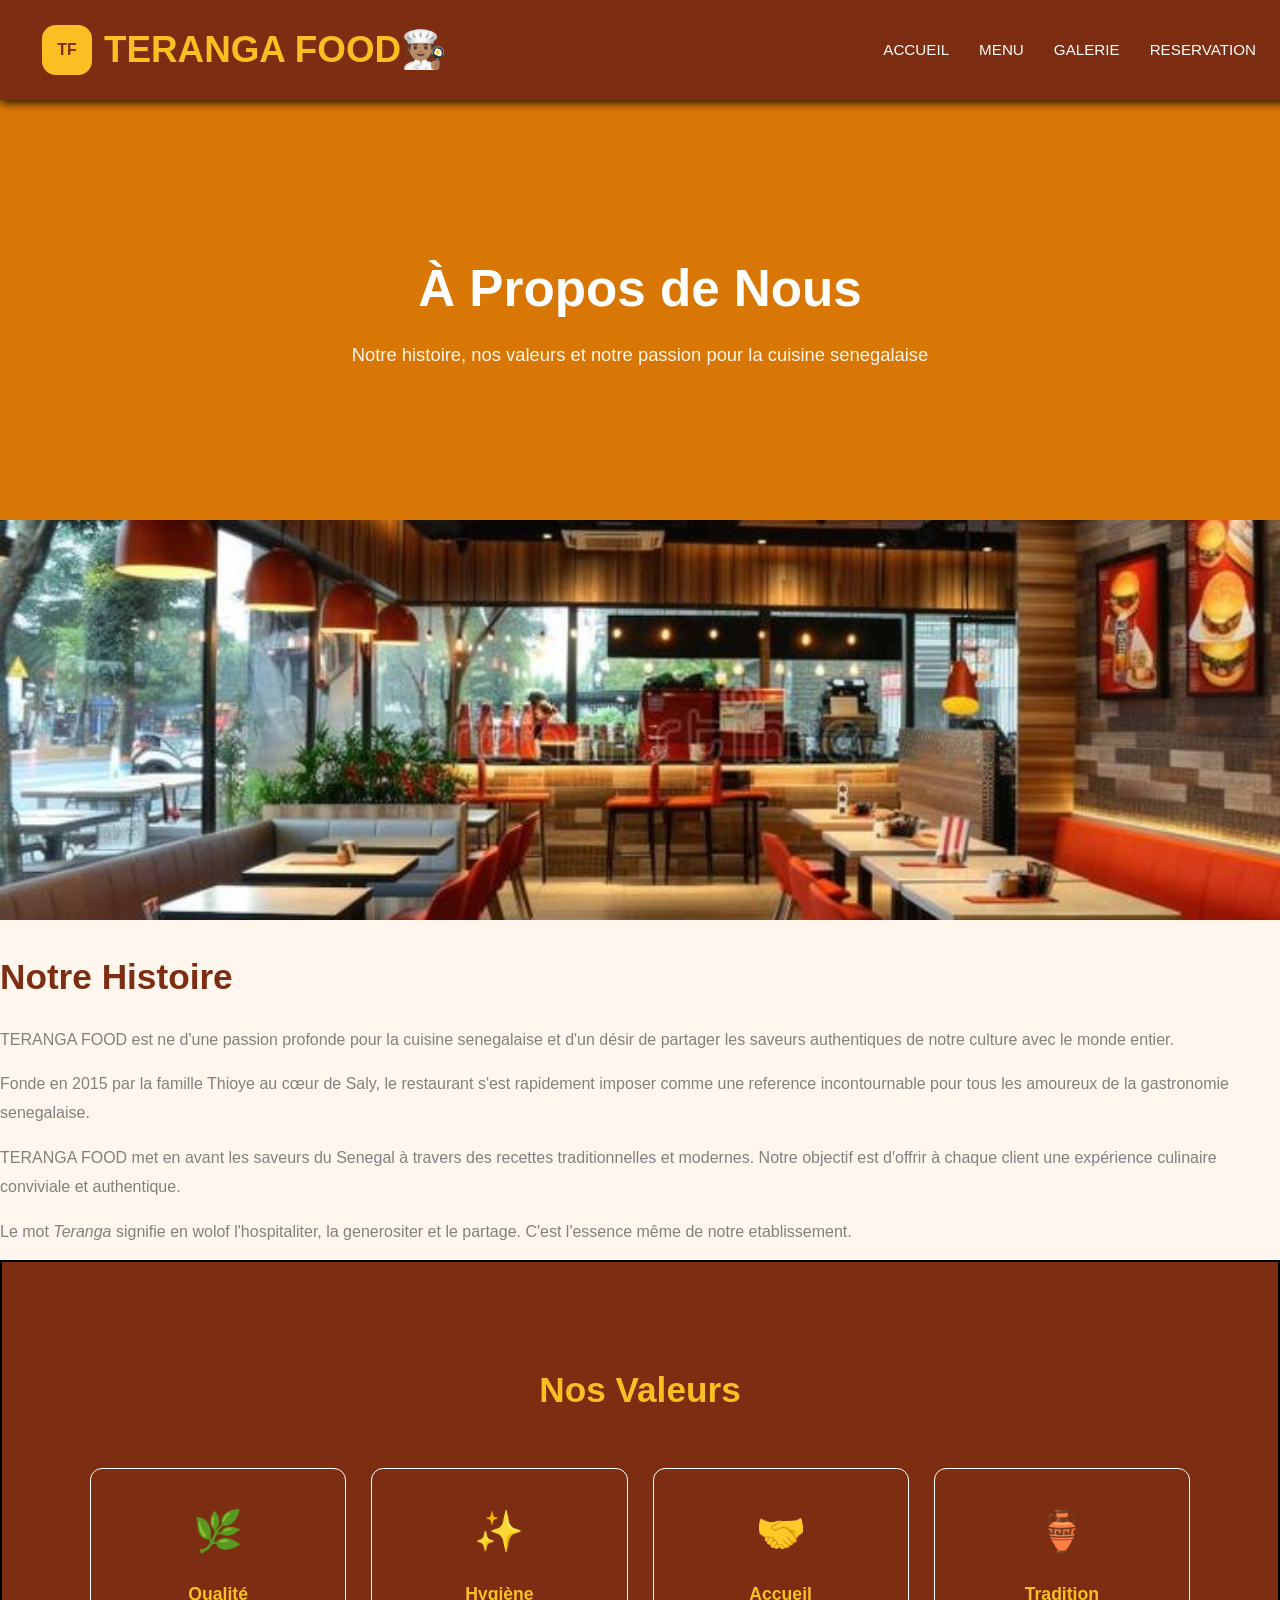
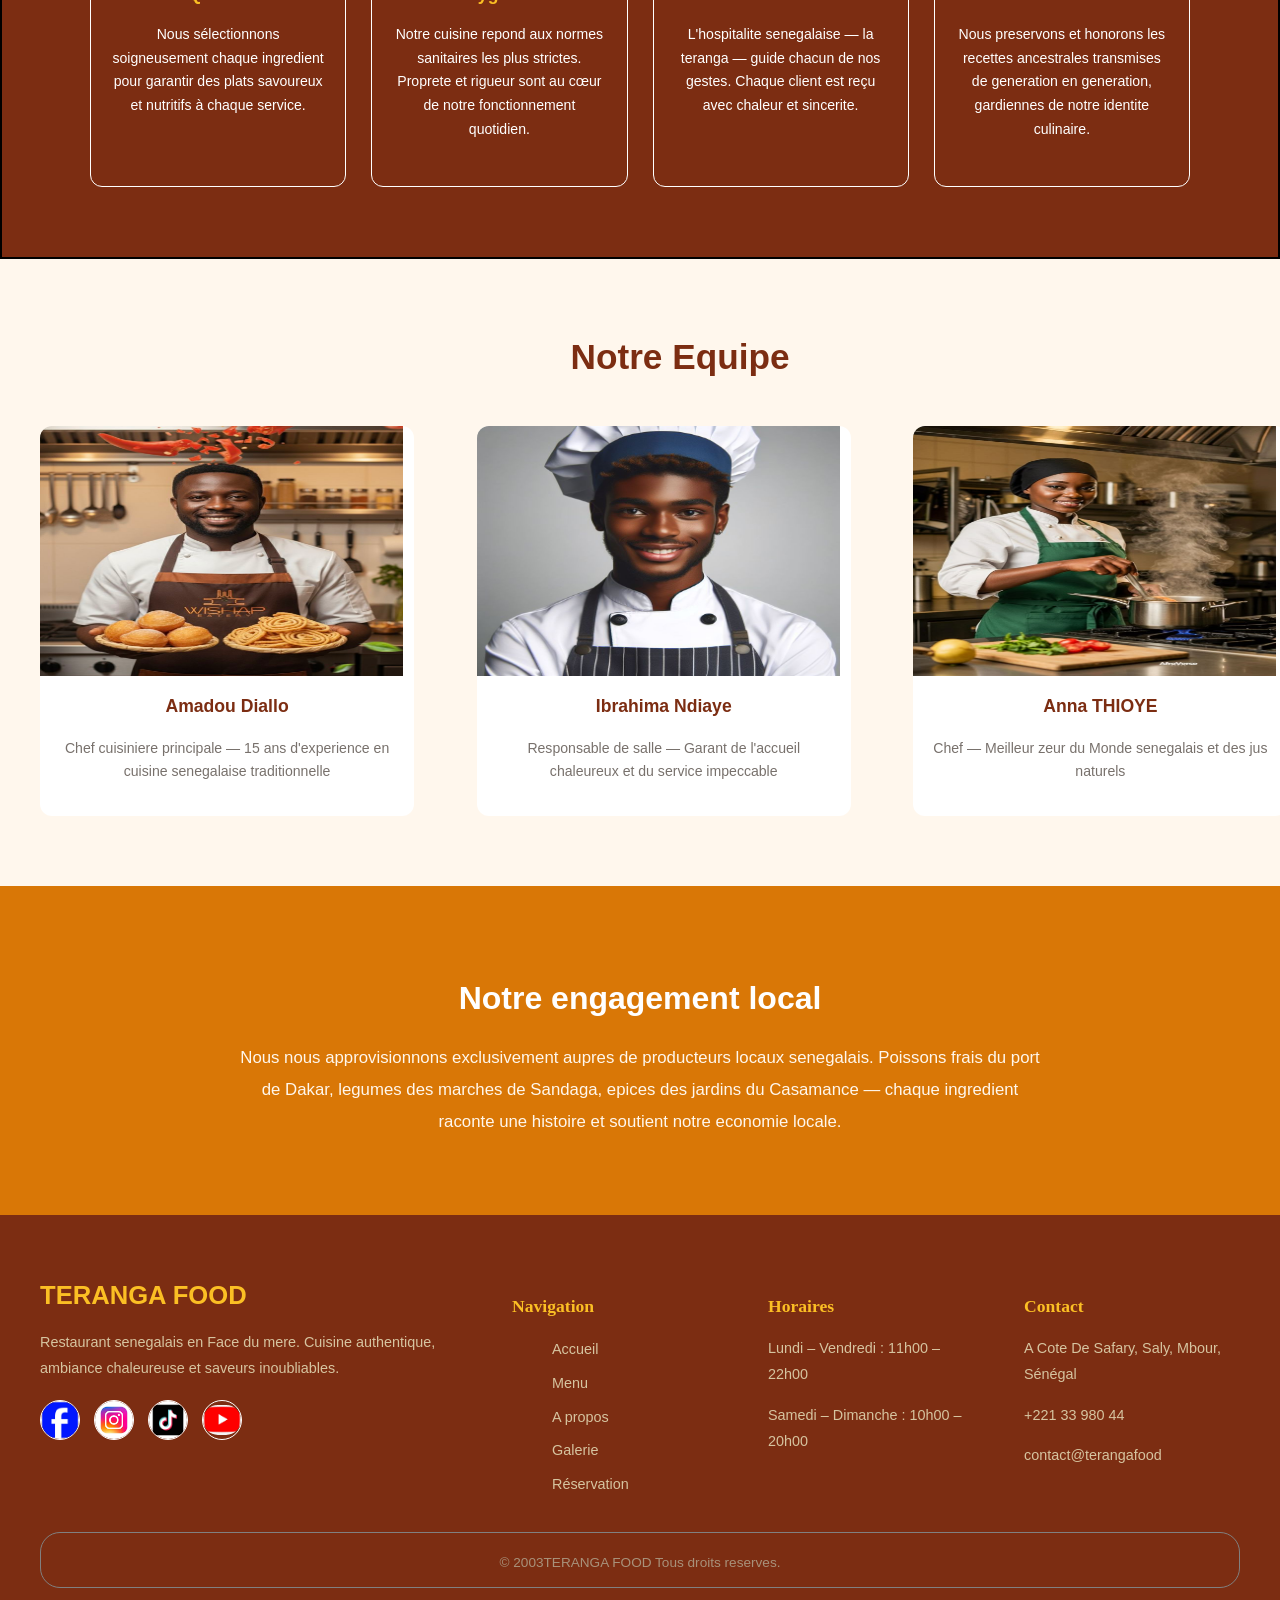
==== about.html @ ee5b4a37 "first commit" ====
<!DOCTYPE html>
<html lang="fr">
<head>
  <meta charset="UTF-8">
  <meta name="viewport" content="width=device-width, initial-scale=1.0">
  <title>TERANGA FOOD — À propos</title>
   <link rel="stylesheet" href="style.css">
</head>
<body>

  <header class="header">
    <div class="header-inner">
       <div class="bb">
      <a href="#TFD" class="brand">  <div class="log">TF</div></a>
      <div class="l1">     TERANGA FOOD🧑🏽‍🍳
         </div>
        </div>
      <nav class="nav">
        <ul>
           <li><a href="index.html" class="actif">ACCUEIL</a></li>
          <li><a href="menu.html">MENU</a></li>
          <li><a href="galerie.html">GALERIE</a></li>
          <li><a href="reservation.html">RESERVATION</a></li>
        </ul>
      </nav>
    </div>
  </header>
    
     <section class="bloc1">
      <div class="bloc11">
       <h1>À Propos de Nous</h1>
      <p>Notre histoire, nos valeurs et notre passion pour la cuisine senegalaise</p>
        <div class="bloc12">
        </div>
      </div>
    </section>
    <section class="about-bloc1">
      <div class="about-bloc11">
        <img src="image/restaurang.jpg" alt="Intérieur du restaurant Teranga Food">
      </div>
      <div class="about-bloc12">
        <h2>Notre Histoire</h2>
        <p>TERANGA FOOD est ne d'une passion profonde pour la cuisine senegalaise et d'un désir de partager les saveurs authentiques de notre culture avec le monde entier.</p>
        <p>Fonde en 2015 par la famille Thioye au cœur de Saly, le restaurant s'est rapidement imposer comme une reference incontournable pour tous les amoureux de la gastronomie senegalaise.</p>
        <p>TERANGA FOOD met en avant les saveurs du Senegal à travers des recettes traditionnelles et modernes. Notre objectif est d'offrir à chaque client une expérience culinaire conviviale et authentique.</p>
        <p>Le mot <em>Teranga</em> signifie en wolof l'hospitaliter, la generositer et le partage. C'est l'essence même de notre etablissement.</p>
      </div>
    </section>
    <section class="about-bloc2">
      <div class="about-bloc2-titre">
        <h2>Nos Valeurs</h2>
      </div>
      <div class="about-bloc21">
                           <!-- 🤝✨♣️⏱️📍📌📞🌿🌿 -->
        <div class="about-bloc22">
          <span class="icone">🌿</span>
          <h3>Qualité</h3>
          <p>Nous sélectionnons soigneusement chaque ingredient pour garantir des plats savoureux et nutritifs à chaque service.</p>
        </div>

        <div class="about-bloc22">
          <span class="icone">✨</span>
          <h3>Hygiène</h3>
          <p>Notre cuisine repond aux normes sanitaires les plus strictes. Proprete et rigueur sont au cœur de notre fonctionnement quotidien.</p>
        </div>

        <div class="about-bloc22">
          <span class="icone">🤝</span>
          <h3>Accueil</h3>
          <p>L'hospitalite senegalaise — la teranga — guide chacun de nos gestes. Chaque client est reçu avec chaleur et sincerite.</p>
        </div>

        <div class="about-bloc22">
          <span class="icone">🏺</span>
          <h3>Tradition</h3>
          <p>Nous preservons et honorons les recettes ancestrales transmises de generation en generation, gardiennes de notre identite culinaire.</p>
        </div>

      </div>
    </section>
    <section class="about-bloc3">
      <h2>Notre Equipe</h2>
      <div class="about-bloc31">

        <div class="about-bloc32">
          <img src="image/chef1.jpg" alt="">
          <h3>Amadou Diallo</h3>
          <p>Chef cuisiniere principale — 15 ans d'experience en cuisine senegalaise traditionnelle</p>
        </div>

        <div class="about-bloc32">
          <img src="image/chef2.jpg" alt="">
          <h3>Ibrahima Ndiaye</h3>
          <p>Responsable de salle — Garant de l'accueil chaleureux et du service impeccable</p>
        </div>

        <div class="about-bloc32">
          <img src="image/chef3.jpg" alt="">
          <h3>Anna THIOYE </h3>
          <p>Chef  — Meilleur zeur du Monde senegalais et des jus naturels</p>
        </div>

      </div>
    </section>
    <section class="about-bloc4">
      <div class="about-bloc41">
        <h2>Notre engagement local</h2>
        <p>Nous nous approvisionnons exclusivement aupres de producteurs locaux senegalais. Poissons frais du port de Dakar, legumes des marches de Sandaga, epices des jardins du Casamance — chaque ingredient raconte une histoire et soutient notre economie locale.</p>
      </div>
    </section>

             
  <footer class="bloc5">
    <div class="bloc51">
      <div class="bloc52">
        <div class="bloc53">TERANGA FOOD</div>
        <p>Restaurant senegalais en Face du mere. Cuisine authentique, ambiance chaleureuse et saveurs inoubliables.</p>
        <div class="bloc54">
          <a href="#facebook.html"><img src="image/fb.jpg" alt=""></a>
          <a href="#instagrame.html"><img src="image/ig.jpg" alt=""></a>
          <a href="#tik tok.html"><img src="image/tt.jpg" alt=""></a>
          <a href="#youtube.html"><img src="image/yt.jpg" alt=""></a>
        </div>
      </div>
      <div class="bloc52">
        <h3>Navigation</h3>
        <ul>
          <li><a href="index.html">Accueil</a></li>
          <li><a href="menu.html">Menu</a></li>
          <li><a href="about.html">A propos</a></li>
          <li><a href="galerie.html">Galerie</a></li>
          <li><a href="reservation.html">Réservation</a></li>
        </ul>
      </div>
      <div class="bloc52">
        <h3>Horaires</h3>
        <p>Lundi – Vendredi : 11h00 – 22h00</p>
        <p>Samedi – Dimanche : 10h00 – 20h00</p>
      </div>
      <div class="bloc52">
        <h3>Contact</h3>
        <p>A Cote De Safary, Saly, Mbour, Sénégal</p>
        <p>+221 33 980 44</p>
        <p>contact@terangafood</p>
      </div>
    </div>
    <div class="bloc55">
      <p>© 2003TERANGA FOOD Tous droits reserves.</p>
    </div>
  </footer>

</body>
</html>
---- style.css ----
body {
   margin: 0;
  padding: 0;
  box-sizing: border-box;
  font-family: 'Poppins', Arial, sans-serif;
  background-color: #FFF7ED;
  color: #1C1917;
  line-height: 1.6;
}

img {
  max-width: 100%;
  display: block;
}

a {
  text-decoration: none;
 
}

ul {
  list-style: none;
}

                  /* TETE DE TT  */

.header {
  background-color: #7C2D12;
  width: 95%;
  padding: 0 40px;
  position: fixed;
  top: 0;
  z-index: 100;
  box-shadow: 0 2px 10px black;
}

.header-inner {
  display: flex;
  align-items: center;
  justify-content: space-between;
  width: 100%;
  margin: 0 auto;
  height: 100px;
}
.bb{
    display: flex;
    gap: 10px;
}
.dg {
    min-height: 98px;
    display: flex;
    align-items: center;
    justify-content: space-between;
}

.brand {
    /* border: 2px solid black; */
    display: flex;
    align-items: center;
    gap: 14px;
    text-decoration: none;
    color: #1f2f49;
}

.log {
    border: solid 2px   #7C2D12 ;
    width: 50px;
    height: 50px;
    border-radius: 16px;
    background:#FBBF24 ;
    color: #7C2D12 ;
    display: flex;
    align-items: center;
    justify-content: center;
    font-weight: bold;
    /* gap: 10px; */
}

.l1 {
  font-family: sans-serif, Georgia, serif;
  font-size: 2.3rem;
  font-weight: 900;
  color: #FBBF24;
}


.nav ul {
  display: flex;
  gap: 30px;
}

.nav ul li a {
  color: #FFFFFF;
  font-size: 0.95rem;
  font-weight: 500;
  padding: 6px 0;
  border-bottom: 2px solid transparent;
}
 
.nav ul li a:hover {
  color: #FBBF24;
}

.page-titre {
  margin-bottom: 50px;
  border: #D97706;
  /* width: 100%; */
  padding: 60px 20px;
  text-align: center;
  background-color:#D97706;

}

.page-titre h1 {
  font-family: 'Playfair Display', Georgia, serif;
  font-size: 2.8rem;
  color: #FFFFFF;
}

.page-titre p {
  color: #FFF7ED;
  margin-top: 12px;
  font-size: 1rem;
}
                         /* DEBUT DU PAGE INDEX  */
.bloc1 {
  /* border: 2px black solid; */
  background-color: #D97706;
  height: 300px;
  display: flex;
  align-items: center;
  justify-content: center;
  text-align: center;
  padding: 60px 20px;
  margin-top: 100px;
}

.bloc11 {
  max-width: 750px;
  /* width: 100%; */
}

.bloc11 h1 {
  font-family: sans-serif;
  font-size: 3.2rem;
  font-weight: 900;
  color: #FFFFFF;
  line-height: 1.2;
  margin-bottom: 20px;
}
.bloc11 p {
  font-size: 1.15rem;
  color: #FFF7ED;
  margin-bottom: 35px;
  font-weight: 300;
}

.bloc12 {
  display: flex;
  gap: 20px;
  justify-content: center;
  flex-wrap: wrap;
}
.btn-principal{
  background-color: #FBBF24;
  color: #FFFFFF;
  padding: 12px 28px;
  border-radius: 30px;
  font-family: 'Poppins', Arial, sans-serif;
  font-size: 0.95rem;
  font-weight: 600;
  border: none;

}

.btn-principal:hover {
  background-color:#7C2D12 ;
  color: white;
}

.btn-secondaire {
  background-color: transparent;
  color: #FFFFFF;
  padding: 12px 28px;
  border-radius: 30px;
  font-family: 'Poppins', sans-serif;
  font-size: 0.95rem;
  font-weight: 600;
  border: 2px solid #FFFFFF;
 
}

.btn-secondaire:hover {
  background-color: #FFFFFF;
  color: #7C2D12;
}

.btn-carte {
  background-color: #D97706;
  color: #FFFFFF;
  padding: 9px 22px;
  border-radius: 30px;
  font-size: 0.88rem;
  font-weight: 600;
  border: none;
 
}
.btn-carte:hover {
  background-color: #7C2D12;
}

.bloc2 {
  width: 94%;
  margin: 70px auto;
  padding: 0 40px;
  display: flex;
  align-items: center;
  gap: 60px;
}

.bloc21 {
 
  width: 50%;
 
}

.bloc21 h2 {
  font-family: Arial, sans-serif;
  font-size: 2.2rem;
  color: #7C2D12;
  margin-bottom: 18px;
}

.bloc21 p {
  color: #78716C;
  font-size: 1rem;
  margin-bottom: 14px;
  line-height: 1.8;
}

.bloc22 {
  width: 50%;
}

.bloc22 img {
  width: 100%;
  border-radius: 12px;
  
  height: 380px;
}

.bloc3 {
  border-bottom: #FBBF24 2px solid ;
  background-color: #7C2D12;
  padding: 70px 40px;
}

.bloc3-titre {
  text-align: center;
  margin-bottom: 50px;
}

.bloc3-titre h2 {
  font-family: sans-serif, Georgia, serif;
  font-size: 2.2rem;
  color: #FBBF24;
}

.bloc3-titre p {
  color: #FFF7ED;
  margin-top: 10px;
  font-size: 1rem;
}

.bloc31 {
  display: grid;
  grid-template-columns: repeat(3, 1fr);
  gap: 30px;
  max-width: 1100px;
  margin: 0 auto;
}

.bloc32 {
  /* border: 2px solid black;   */
  background-color: #FFFFFF;
  border-radius: 12px;
  overflow: hidden;

}


.bloc32 img {
  width: 100%;
  height: 200px;
  object-fit: cover;
}
.bloc32:hover{
    /* transform: scale(1.1); */
     transition: 0.4s;
     transform: scale(1.1);
}

.bloc33 {
  padding: 20px;
}

.bloc33 h3 {
  font-family: sans-serif, Georgia, serif;
  font-size: 1.2rem;
  color: #7C2D12;
  margin-bottom: 8px;
}

.bloc33 p {
  color: #78716C;
  font-size: 0.9rem;
  margin-bottom: 14px;
}


.carte-plat {
  background-color: #FFFFFF;
  border-radius: 12px;
  overflow: hidden;
}

.carte-plat img {
  width: 100%;
  height: 180px;
  
}

.carte-plat-info {
  padding: 16px;
}

.carte-plat-info h3 {
  font-family: sans-serif, Georgia, serif;
  font-size: 1.05rem;
  color: #7C2D12;
  margin-bottom: 6px;
}

.carte-plat-info p {
  color: #78716C;
  font-size: 0.85rem;
  margin-bottom: 12px;
  line-height: 1.5;
}

.carte-plat-bas {
  display: flex;
  align-items: center;
  justify-content: space-between;
}

.prix {
  background-color: #FBBF24;
  color: #1C1917;
  font-weight: 700;
  font-size: 0.95rem;
  padding: 8px 8px;
  border-radius: 20px;
}
                  /* FIN  */


                    /* debut du page footer de tt les pages  */

.bloc5 {
  background-color: #7C2D12;
  color: #FFF7ED;
  padding: 60px 40px 30px;
}

.bloc51 {
  display: grid;
  grid-template-columns: 2fr 1fr 1fr 1fr;
  gap: 40px;
  max-width: 1200px;
  margin: 0 auto;
}

.bloc52 h3 {
  font-family: 'Playfair Display', Georgia, serif;
  font-size: 1.1rem;
  color: #FBBF24;
  margin-bottom: 16px;
}

.bloc52 p {
  font-size: 0.9rem;
  line-height: 1.8;
  color: #D6C4A0;
}

.bloc52 ul li {
  margin-bottom: 8px;
}

.bloc52 ul li a {
  color: #D6C4A0;
  font-size: 0.9rem;
  transition: color 0.3s;
}

.bloc52 ul li a:hover {
  color: #FBBF24;
}

.bloc53 {
  font-family: sans-serif, Georgia, serif;
  font-size: 1.6rem;
  font-weight: 900;
  color: #FBBF24;
  margin-bottom: 14px;
}

.bloc53 span {
  color: #FFFFFF;
}

.bloc54 {
  /* border: solid 2px black; */
  display: flex;
  gap: 14px;
  margin-top: 18px;
}

.bloc54 a {
   border: 1px solid white;
  width: 38px;
  height: 38px;
  border-radius: 50%;
  display: flex;
  align-items: center;
  justify-content: center;
  color: #FFFFFF;
  font-size: 0.9rem;
  font-weight: 700;
 
 
}
.bloc54 a img{
    width: 100%;
    border-radius: 20px;
}

.bloc54 a:hover {
  background-color: #D97706;
}

.bloc55 {
  max-width: 1200px;
  margin: 20px auto 0;
  padding-top: 05px;
  border: 1px solid gray;
  text-align: center;
  font-size: 0.85rem;
  color: #A8917A;
  border-radius: 20px;
}
                                            /* FIN  */
               /* debut du page menu  */
.page-titre{
  width: 97%;
  margin-top: 105px;
  height: 250px;
  border-radius: 10px;
}               
.menu-bloc1 {
  max-width: 1200px;
  margin: 60px auto;
  padding: 0 40px;
}

.menu-bloc11 {
  margin-bottom: 30px;
}

.menu-bloc11 h2 {
  font-family: sans-serif, Georgia, serif;
  font-size: 1.8rem;
  color: #7C2D12;
  padding-bottom: 10px;
  border-bottom: 2px solid #D97706;

}

.menu-bloc12 {
  display: grid;
  grid-template-columns: repeat(4, 1fr);
  gap: 25px;
  margin-top: 30px;
} */
               /* fin du page MENU  */

                                 /* DEBUT  ABOUT  */

.about-bloc1 {
  /* border:black solid 2px ;   */
  max-width: 1200px;
  margin: 70px auto;
  padding: 0 40px;
  display: flex;
  align-items: center;
  gap: 60px;
}

.about-bloc11 {
 width: 100%;
}

.about-bloc11 img {
  width: 100%;
  height: 400px;
  object-fit: cover;
  /* border-radius: 12px; */
}

.about-bloc12 {
   width: 100%;
}

.about-bloc12 h2 {
  font-family: sans-serif, Georgia, serif;
  font-size: 2.2rem;
  color: #7C2D12;
  margin-bottom: 20px;
}

.about-bloc12 p {
  color: gray;
  font-size: 1rem;
  line-height: 1.8;
  margin-bottom: 14px;
}

.about-bloc2 {
  border:  2px solid black;  
  background-color: #7C2D12;
  padding: 70px 40px;
}

.about-bloc2-titre {
  text-align: center;
  margin-bottom: 50px;
}

.about-bloc2-titre h2 {
  font-family: sans-serif, Georgia, serif;
  font-size: 2.2rem;
  color: #FBBF24;
}

.about-bloc21 {
  display: grid;
  grid-template-columns: repeat(4, 1fr);
  gap: 25px;
  max-width: 1100px;
  margin: 0 auto;
}

.about-bloc22 {
  /* background-color: black 2PX SOLID ; */
  border: 1px solid white;
  border-radius: 12px;
  padding: 30px 20px;
  text-align: center;
}

.about-bloc22:hover {
  background-color: maroon;
}

.about-bloc22 .icone {
  font-size: 2.5rem;
  margin-bottom: 14px;
  display: block;
}

.about-bloc22 h3 {
  font-family: sans-serif, Georgia, serif;
  font-size: 1.1rem;
  color: #FBBF24;
  margin-bottom: 10px;
}

.about-bloc22 p {
  color: white;
  font-size: 0.88rem;
  line-height: 1.7;
}

.about-bloc3 {
  width: 100%;
  margin: 70px auto;
  padding: 0 40px;
  text-align: center;
}

.about-bloc3 h2 {
  font-family: sans-serif, Georgia, serif;
  font-size: 2.2rem;
  color: #7C2D12;
  margin-bottom: 40px;
}

.about-bloc31 {
  display: grid;
  grid-template-columns: repeat(3, 1fr);
  gap: 30px;
}

.about-bloc32 {
  width: 92%;
  background-color: white;
  border-radius: 12px;
  overflow: hidden;
  padding-bottom: 20px;
}

.about-bloc32 img {
  width: 97%;
  height: 250px;

}

.about-bloc32 h3 {
  font-family: sans-serif, Georgia, serif;
  font-size: 1.1rem;
  color: #7C2D12;
  margin-top: 16px;
  padding: 0 16px;
}

.about-bloc32 p {
  color: #78716C;
  font-size: 0.88rem;
  margin-top: 6px;
  padding: 0 16px;
}

.about-bloc4 {
  background-color: #D97706;
  padding: 60px 40px;
  text-align: center;
}

.about-bloc41 {
  max-width: 800px;
  margin: 0 auto;
}

.about-bloc41 h2 {
  font-family: sans-serif, Georgia, serif;
  font-size: 2rem;
  color: white;
  margin-bottom: 18px;
}

.about-bloc41 p {
  color: #FFF7ED;
  font-size: 1.05rem;
  line-height: 1.9;
}
                 /* fin about a propos */

                             /* debut galerie  */

.galerie-bloc1 {
  /* border: black 2px solid ;   */
  max-width: 1200px;
  margin: 60px auto;
  padding: 0 40px;
}

.galerie-bloc11 {
  /* border:  black solid 2px ;   */
  display: grid;
  grid-template-columns: repeat(3, 1fr);
  gap: 20px;
}

.galerie-bloc12 {
   border: #7C2D12 solid 2px ;
  border-radius: 12px;
  overflow: hidden;
  position: relative;
}

.galerie-bloc12 img {
  width: 100%;
  height: 260px;
  object-fit: cover;
}

.galerie-legende {
  position: absolute;
  bottom: 0;
  left: 0;
  right: 0;
  background: #7C2D12;
  color: white;
  padding: 14px 16px 12px;
  font-size: 0.9rem;
  font-weight: 500;
 
}


          /* fin galerie  */

                    /* debut reservation */
.resa-bloc1 {
  max-width: 800px;
  margin: 60px auto;
  padding: 0 40px;
}

.resa-bloc1 h2 {
  font-family: sans-serif Georgia, serif;
  font-size: 2rem;
  color: #7C2D12;
  margin-bottom: 30px;
  text-align: center;
}

.resa-bloc11 {
  background-color: #FFFFFF;
  border-radius: 12px;
  padding: 40px;
}

.resa-bloc12 {
  display: grid;
  grid-template-columns: 1fr 1fr;
  gap: 20px;
}

.champ {
  display: flex;
  flex-direction: column;
  gap: 6px;
}

.champ-plein {
  width: 400px;
}

.champ label {
  font-size: 0.9rem;
  font-weight: 600;
  color: #1C1917;
}

.champ input{
  padding: 12px 16px;
  border: 2px solid #E7E5E4;
  border-radius: 8px;
  font-family: 'Poppins', Arial, sans-serif;
  font-size: 0.95rem;
  color: #1C1917;
  background-color: #FFF7ED;

}
.champ textarea {
  padding: 12px 16px;
  border: 2px solid #E7E5E4;
  border-radius: 8px;
  font-family: 'Poppins', Arial, sans-serif;
  font-size: 0.95rem;
  color: #1C1917;
  background-color: #FFF7ED;
 
}

.champ input:focus{
    border-color: #D97706;
}
.champ textarea:focus {
  border-color: #D97706;
}

.champ textarea {
  resize: vertical;
  min-height: 110px;
}

.resa-btn {
  margin-top: 28px;
}

.resa-btn button {
  width: 100%;
  padding: 15px;
  font-size: 1rem;
  background-color: #D97706;
  color: white;
  border: none;
  border-radius: 30px;
  font-family: 'Poppins', Arial, sans-serif;
  font-weight: 700;

}

.resa-btn button:hover {
  background-color: #7C2D12;
}

.resa-bloc2 {
  background-color: #7C2D12;
  padding: 60px 40px;
}

.resa-bloc21 {
  max-width: 900px;
  margin: 0 auto;
  display: grid;
  grid-template-columns: repeat(3, 1fr);
  gap: 30px;
  text-align: center;
}

.resa-bloc22 .icone {
  font-size: 2rem;
  margin-bottom: 12px;
  display: block;
}

.resa-bloc22 h3 {
  font-family: sans-serif Georgia, serif;
  color: #FBBF24;
  font-size: 1.1rem;
  margin-bottom: 10px;
}

.resa-bloc22 p {
  color: #FFF7ED;
  font-size: 0.9rem;
  line-height: 1.7;
}
  
     
/* tablette */

@media screen and (max-width: 820px){

.header{
  width: 100%;
  padding: 10px 20px;
}

.header-inner{
  flex-direction: column;
  height: auto;
  gap: 15px;
}

.bb{
  justify-content: center;
  flex-wrap: wrap;
}

.l1{
  font-size: 1.8rem;
  text-align: center;
}

.nav{
  width: 100%;
}

.nav ul{
  justify-content: center;
  flex-wrap: wrap;
  gap: 15px;
}

.nav ul li a{
  font-size: 0.95rem;
}

.page-titre{
  width: 100%;
  height: auto;
  margin-top: 170px;
}

.bloc1{
  height: auto;
  margin-top: 20px;
}

.bloc11 h1{
  font-size: 2.4rem;
}

.bloc2{
  flex-direction: column;
  padding: 0 20px;
}

.bloc21{
  width: 100%;
}

.bloc22{
  width: 100%;
}

.bloc31{
  grid-template-columns: repeat(2,1fr);
}

.bloc51{
  grid-template-columns: repeat(2,1fr);
}

.menu-bloc1{
  padding: 0 20px;
}

.menu-bloc12{
  grid-template-columns: repeat(2,1fr);
}

.about-bloc1{
  flex-direction: column;
  padding: 0 20px;
}

.about-bloc21{
  grid-template-columns: repeat(2,1fr);
}

.about-bloc31{
  grid-template-columns: repeat(2,1fr);
}

.about-bloc3{
  padding: 0 20px;
}

.galerie-bloc1{
  padding: 0 20px;
}

.galerie-bloc11{
  grid-template-columns: repeat(2,1fr);
}

.resa-bloc1{
  padding: 0 20px;
}

.resa-bloc12{
  grid-template-columns: 1fr;
}

.champ-plein{
  width: 100%;
}

.resa-bloc21{
  grid-template-columns: repeat(2,1fr);
}

}
                      /* telephone  */
@media screen and (max-width: 414px){

.header{
  width: 100%;
  padding: 10px 15px;
}

.header-inner{
  flex-direction: column;
  height: auto;
  gap: 10px;
}

.bb{
  flex-direction: row;
  flex-wrap: wrap;
  justify-content: center;
}

.log{
  width: 42px;
  height: 42px;
}

.l1{
  font-size: 1.2rem;
  text-align: center;
}

.nav{
  width: 100%;
}

.nav ul{
  display: grid;
  grid-template-columns: repeat(2,1fr);
  gap: 10px;
}

.nav ul li a{
  text-align: center;
  font-size: 0.85rem;
  padding: 8px;
}

.page-titre{
  width: 100%;
  margin-top: 230px;
  padding: 40px 15px;
}

.page-titre h1{
  font-size: 1.8rem;
}

.bloc1{
  height: auto;
  padding: 40px 15px;
}

.bloc11 h1{
  font-size: 2rem;
}

.bloc11 p{
  font-size: 1rem;
}

.bloc12{
  flex-direction: column;
}

.bloc2{
  padding: 0 15px;
}

.bloc31{
  grid-template-columns: 1fr;
}

.bloc51{
  grid-template-columns: 1fr;
}

.menu-bloc1{
  padding: 0 15px;
}

.menu-bloc12{
  grid-template-columns: 1fr;
}

.about-bloc1{
  padding: 0 15px;
}

.about-bloc21{
  grid-template-columns: 1fr;
}

.about-bloc31{
  grid-template-columns: 1fr;
}

.about-bloc3{
  padding: 0 15px;
}

.about-bloc32{
  width: 100%;
}

.about-bloc11 img{
  height: auto;
}

.about-bloc32 img{
  width: 100%;
  height: auto;
}

.galerie-bloc1{
  padding: 0 15px;
}

.galerie-bloc11{
  grid-template-columns: 1fr;
}

.resa-bloc1{
  padding: 0 15px;
}

.resa-bloc11{
  padding: 20px;
}

.champ-plein{
  width: 100%;
}

.resa-bloc21{
  grid-template-columns: 1fr;
}

.bloc5{
  padding: 40px 15px;
}

.about-bloc2{
  padding: 40px 15px;
}

.about-bloc4{
  padding: 40px 15px;
}

.resa-bloc2{
  padding: 40px 15px;
}

}
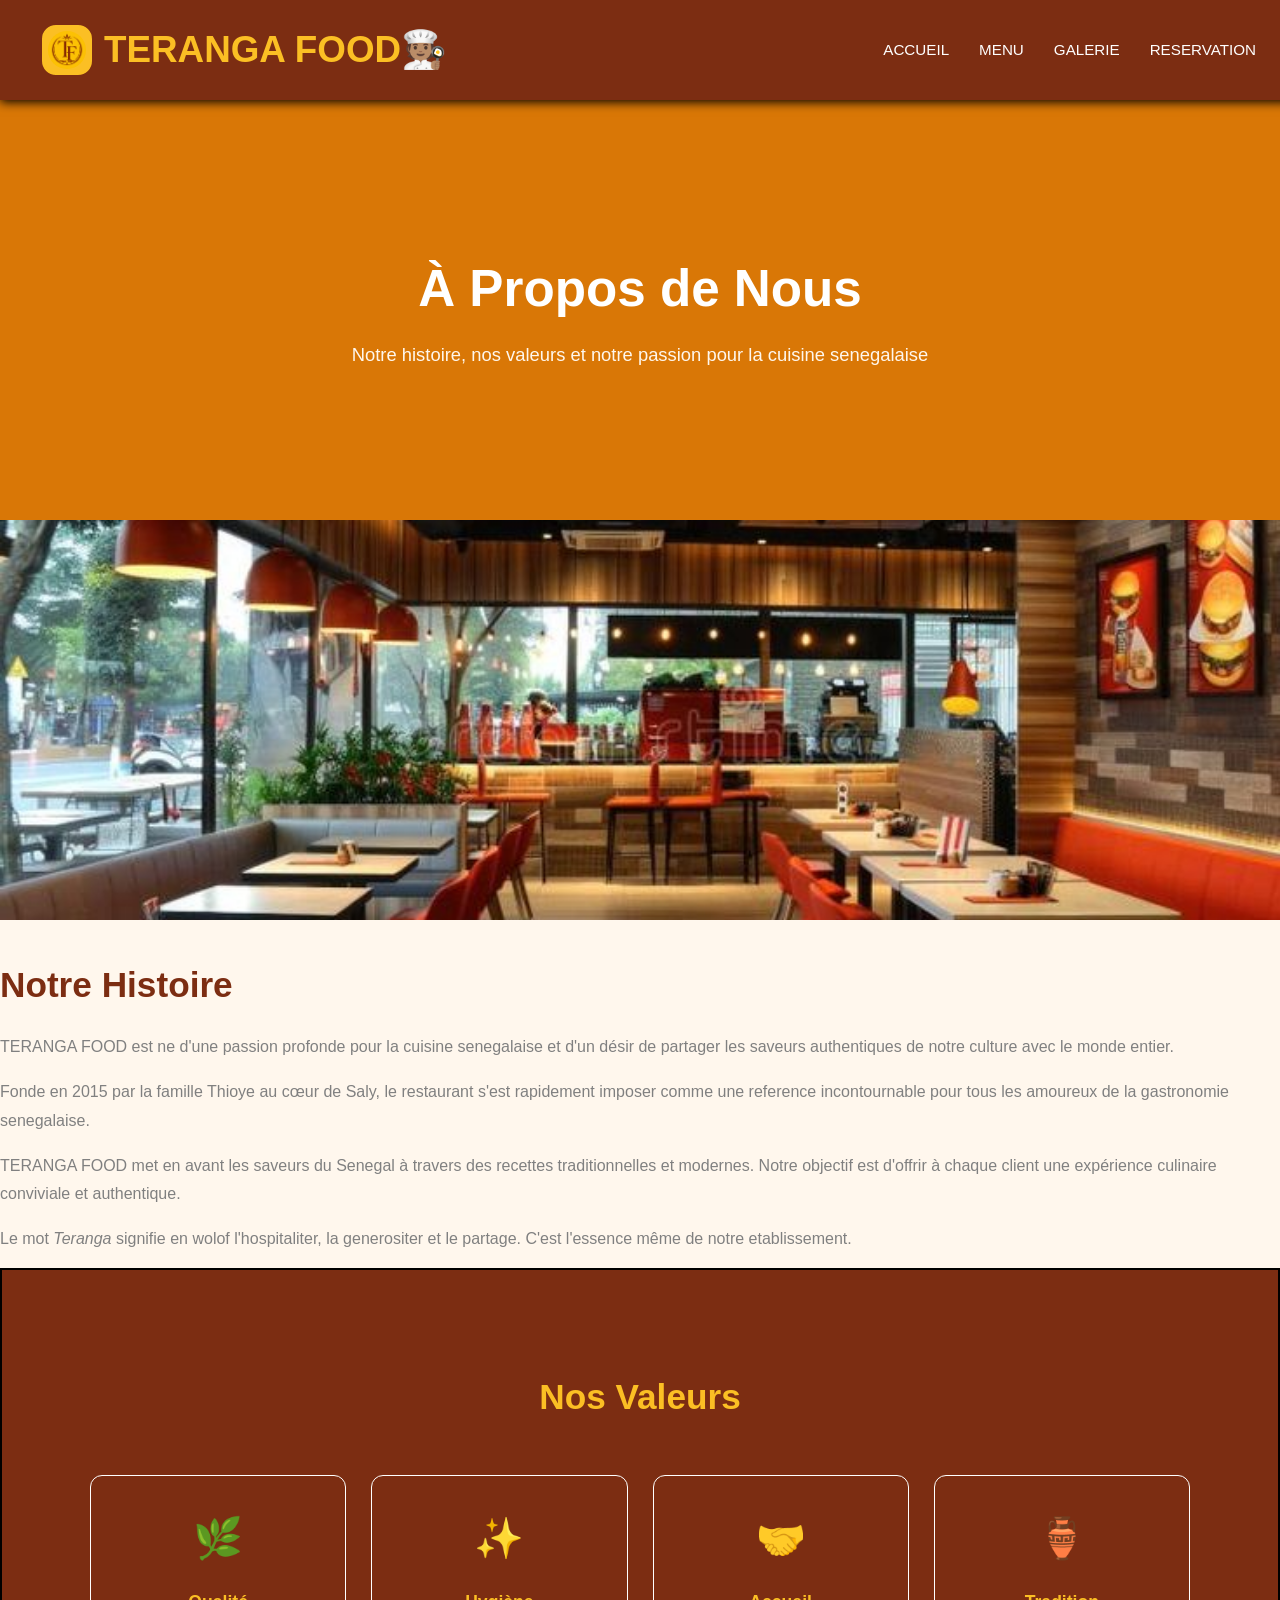
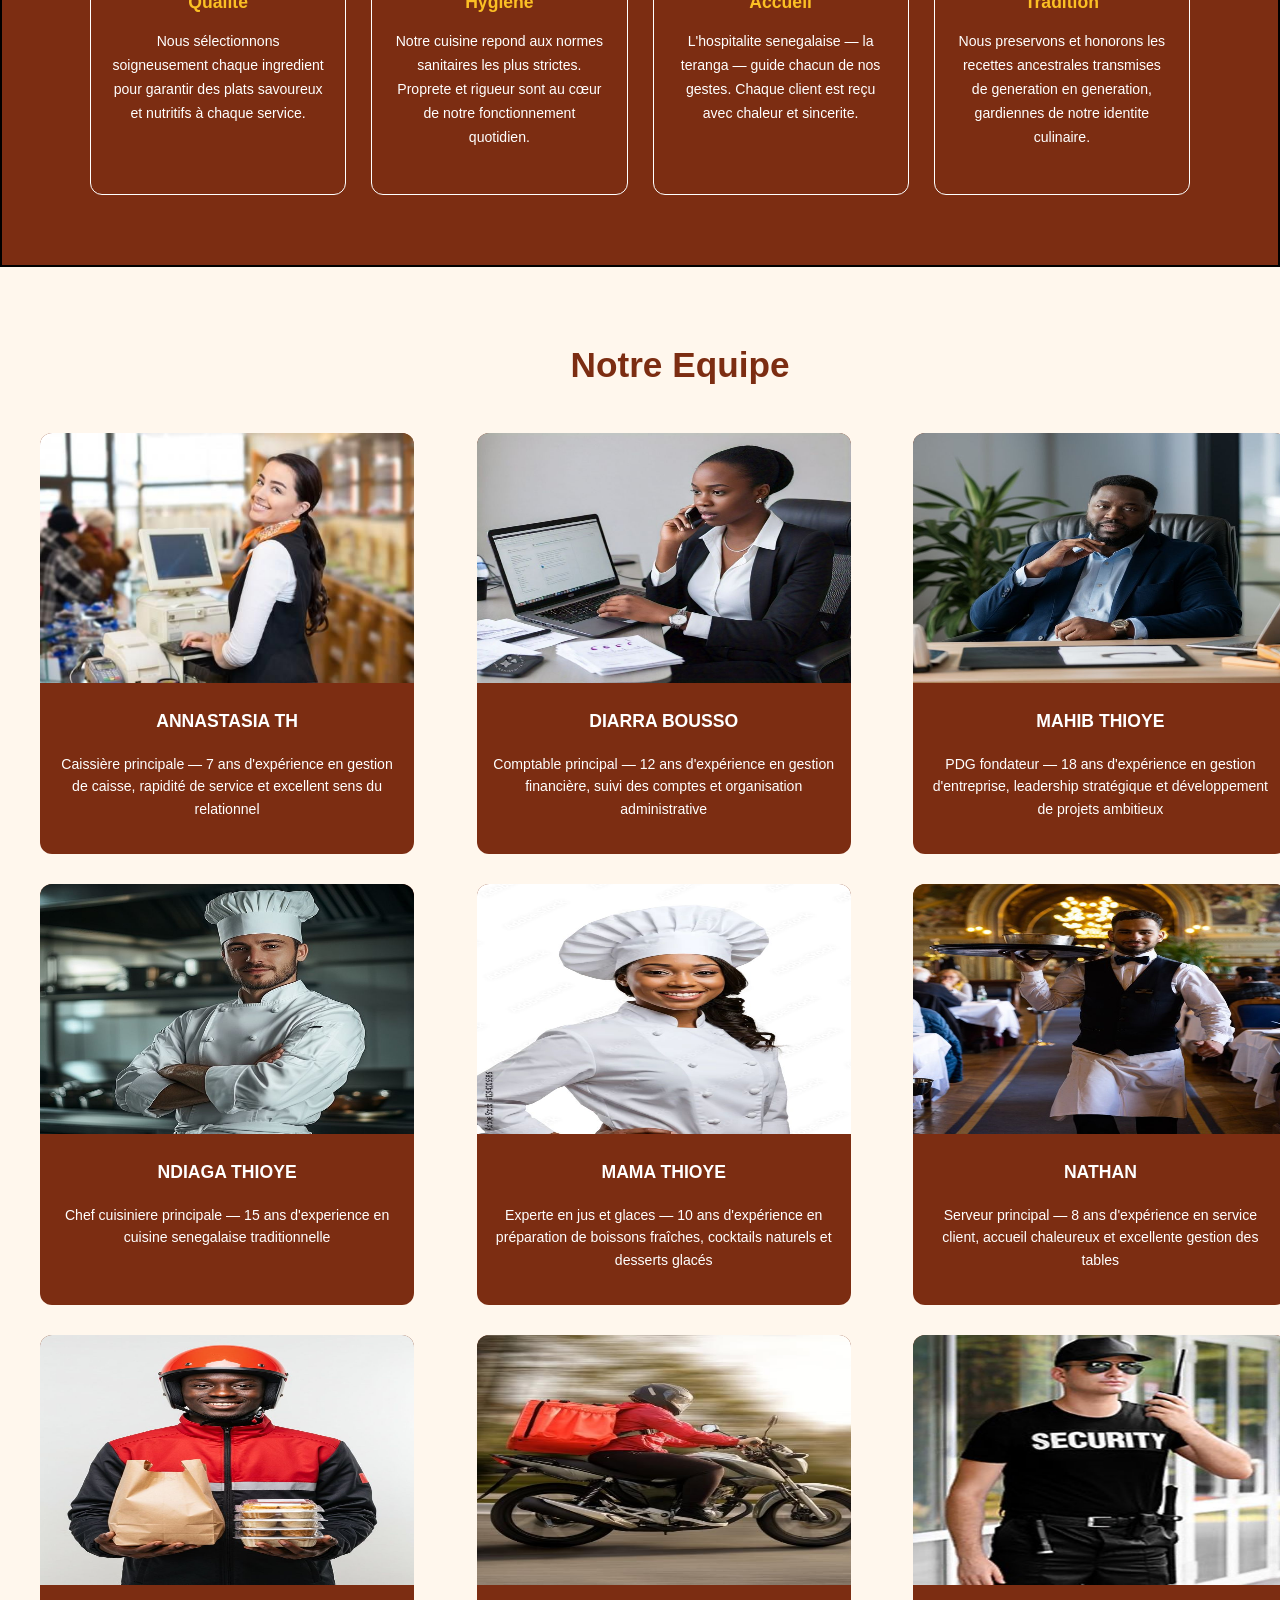
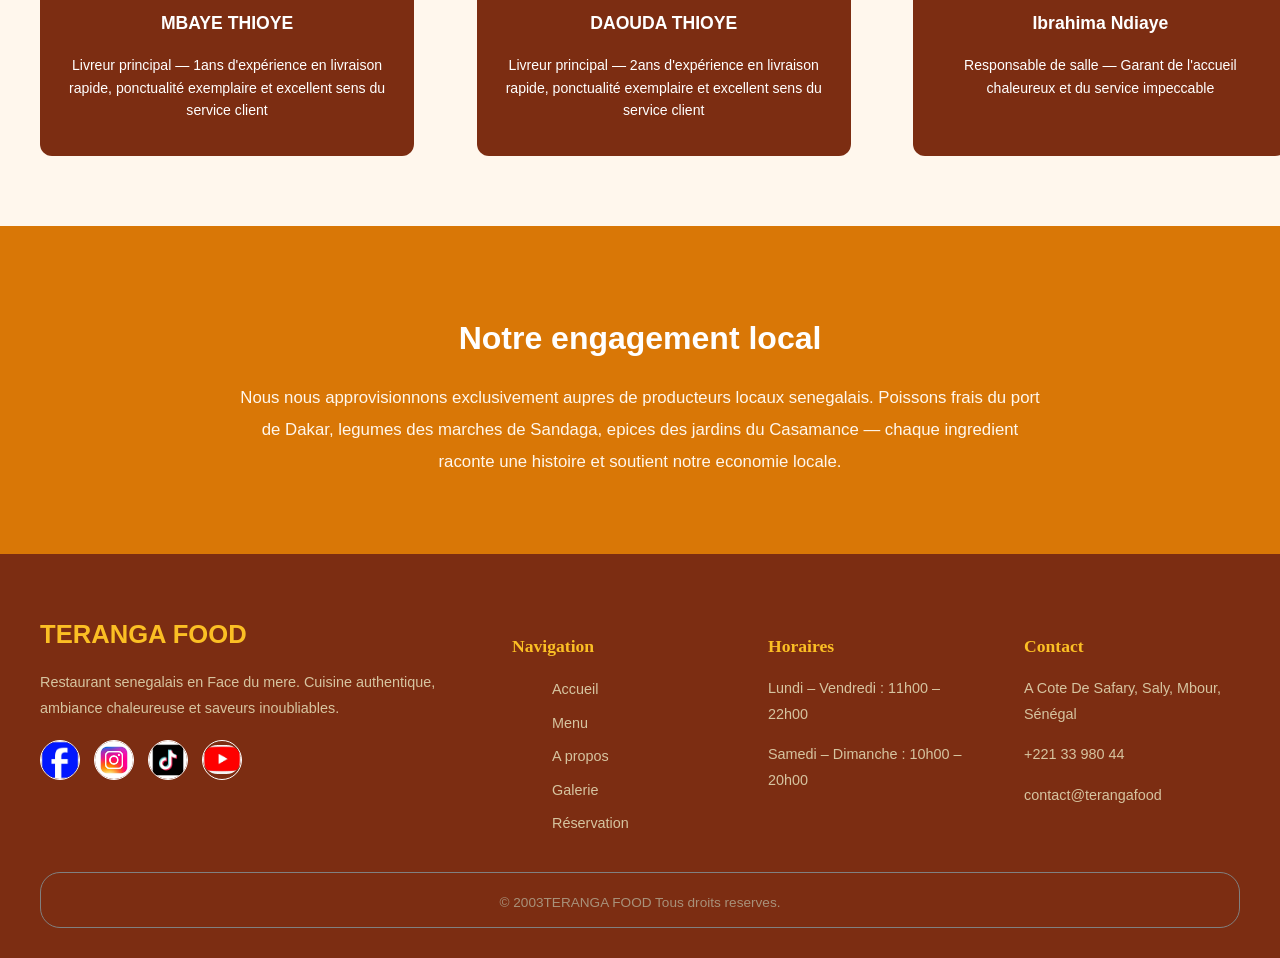
==== commit 00e80430: "validation" ====
--- a/about.html
+++ b/about.html
@@ -1,23 +1,26 @@
 <!DOCTYPE html>
 <html lang="fr">
+
 <head>
   <meta charset="UTF-8">
   <meta name="viewport" content="width=device-width, initial-scale=1.0">
   <title>TERANGA FOOD — À propos</title>
-   <link rel="stylesheet" href="style.css">
+  <link rel="stylesheet" href="style.css">
 </head>
+
 <body>
 
   <header class="header">
     <div class="header-inner">
-       <div class="bb">
-      <a href="#TFD" class="brand">  <div class="log">TF</div></a>
-      <div class="l1">     TERANGA FOOD🧑🏽‍🍳
-         </div>
-        </div>
+      <div class="bb">
+          <a href="#TFD" class="brand"> 
+             <div class="log"><img src="image/LOGO.png" alt=""></div>
+            </a>
+      <div class="l1">TERANGA FOOD🧑🏽‍🍳</div>
+      </div>
       <nav class="nav">
         <ul>
-           <li><a href="index.html" class="actif">ACCUEIL</a></li>
+          <li><a href="index.html" class="actif">ACCUEIL</a></li>
           <li><a href="menu.html">MENU</a></li>
           <li><a href="galerie.html">GALERIE</a></li>
           <li><a href="reservation.html">RESERVATION</a></li>
@@ -25,91 +28,151 @@
       </nav>
     </div>
   </header>
-    
-     <section class="bloc1">
-      <div class="bloc11">
-       <h1>À Propos de Nous</h1>
+
+  <section class="bloc1">
+    <div class="bloc11">
+      <h1>À Propos de Nous</h1>
       <p>Notre histoire, nos valeurs et notre passion pour la cuisine senegalaise</p>
-        <div class="bloc12">
-        </div>
-      </div>
-    </section>
-    <section class="about-bloc1">
-      <div class="about-bloc11">
-        <img src="image/restaurang.jpg" alt="Intérieur du restaurant Teranga Food">
-      </div>
-      <div class="about-bloc12">
-        <h2>Notre Histoire</h2>
-        <p>TERANGA FOOD est ne d'une passion profonde pour la cuisine senegalaise et d'un désir de partager les saveurs authentiques de notre culture avec le monde entier.</p>
-        <p>Fonde en 2015 par la famille Thioye au cœur de Saly, le restaurant s'est rapidement imposer comme une reference incontournable pour tous les amoureux de la gastronomie senegalaise.</p>
-        <p>TERANGA FOOD met en avant les saveurs du Senegal à travers des recettes traditionnelles et modernes. Notre objectif est d'offrir à chaque client une expérience culinaire conviviale et authentique.</p>
-        <p>Le mot <em>Teranga</em> signifie en wolof l'hospitaliter, la generositer et le partage. C'est l'essence même de notre etablissement.</p>
-      </div>
-    </section>
-    <section class="about-bloc2">
-      <div class="about-bloc2-titre">
-        <h2>Nos Valeurs</h2>
-      </div>
-      <div class="about-bloc21">
-                           <!-- 🤝✨♣️⏱️📍📌📞🌿🌿 -->
-        <div class="about-bloc22">
-          <span class="icone">🌿</span>
-          <h3>Qualité</h3>
-          <p>Nous sélectionnons soigneusement chaque ingredient pour garantir des plats savoureux et nutritifs à chaque service.</p>
-        </div>
-
-        <div class="about-bloc22">
-          <span class="icone">✨</span>
-          <h3>Hygiène</h3>
-          <p>Notre cuisine repond aux normes sanitaires les plus strictes. Proprete et rigueur sont au cœur de notre fonctionnement quotidien.</p>
-        </div>
-
-        <div class="about-bloc22">
-          <span class="icone">🤝</span>
-          <h3>Accueil</h3>
-          <p>L'hospitalite senegalaise — la teranga — guide chacun de nos gestes. Chaque client est reçu avec chaleur et sincerite.</p>
-        </div>
-
-        <div class="about-bloc22">
-          <span class="icone">🏺</span>
-          <h3>Tradition</h3>
-          <p>Nous preservons et honorons les recettes ancestrales transmises de generation en generation, gardiennes de notre identite culinaire.</p>
-        </div>
-
-      </div>
-    </section>
-    <section class="about-bloc3">
-      <h2>Notre Equipe</h2>
-      <div class="about-bloc31">
-
-        <div class="about-bloc32">
-          <img src="image/chef1.jpg" alt="">
-          <h3>Amadou Diallo</h3>
-          <p>Chef cuisiniere principale — 15 ans d'experience en cuisine senegalaise traditionnelle</p>
-        </div>
-
-        <div class="about-bloc32">
-          <img src="image/chef2.jpg" alt="">
-          <h3>Ibrahima Ndiaye</h3>
-          <p>Responsable de salle — Garant de l'accueil chaleureux et du service impeccable</p>
-        </div>
-
-        <div class="about-bloc32">
-          <img src="image/chef3.jpg" alt="">
-          <h3>Anna THIOYE </h3>
-          <p>Chef  — Meilleur zeur du Monde senegalais et des jus naturels</p>
-        </div>
-
-      </div>
-    </section>
-    <section class="about-bloc4">
-      <div class="about-bloc41">
-        <h2>Notre engagement local</h2>
-        <p>Nous nous approvisionnons exclusivement aupres de producteurs locaux senegalais. Poissons frais du port de Dakar, legumes des marches de Sandaga, epices des jardins du Casamance — chaque ingredient raconte une histoire et soutient notre economie locale.</p>
-      </div>
-    </section>
-
-             
+      <div class="bloc12">
+      </div>
+    </div>
+  </section>
+  <section class="about-bloc1">
+    <div class="about-bloc11">
+      <img src="image/restaurang.jpg" alt="Intérieur du restaurant Teranga Food">
+    </div>
+    <div class="about-bloc12">
+      <h2>Notre Histoire</h2>
+      <p>TERANGA FOOD est ne d'une passion profonde pour la cuisine senegalaise et d'un désir de partager les saveurs
+        authentiques de notre culture avec le monde entier.</p>
+      <p>Fonde en 2015 par la famille Thioye au cœur de Saly, le restaurant s'est rapidement imposer comme une reference
+        incontournable pour tous les amoureux de la gastronomie senegalaise.</p>
+      <p>TERANGA FOOD met en avant les saveurs du Senegal à travers des recettes traditionnelles et modernes. Notre
+        objectif est d'offrir à chaque client une expérience culinaire conviviale et authentique.</p>
+      <p>Le mot <em>Teranga</em> signifie en wolof l'hospitaliter, la generositer et le partage. C'est l'essence même de
+        notre etablissement.</p>
+    </div>
+  </section>
+  <section class="about-bloc2">
+    <div class="about-bloc2-titre">
+      <h2>Nos Valeurs</h2>
+    </div>
+    <div class="about-bloc21">
+      <!-- 🤝✨♣️⏱️📍📌📞🌿🌿 -->
+      <div class="about-bloc22">
+        <span class="icone">🌿</span>
+        <h3>Qualité</h3>
+        <p>Nous sélectionnons soigneusement chaque ingredient pour garantir des plats savoureux et nutritifs à chaque
+          service.</p>
+      </div>
+
+      <div class="about-bloc22">
+        <span class="icone">✨</span>
+        <h3>Hygiène</h3>
+        <p>Notre cuisine repond aux normes sanitaires les plus strictes. Proprete et rigueur sont au cœur de notre
+          fonctionnement quotidien.</p>
+      </div>
+
+      <div class="about-bloc22">
+        <span class="icone">🤝</span>
+        <h3>Accueil</h3>
+        <p>L'hospitalite senegalaise — la teranga — guide chacun de nos gestes. Chaque client est reçu avec chaleur et
+          sincerite.</p>
+      </div>
+
+      <div class="about-bloc22">
+        <span class="icone">🏺</span>
+        <h3>Tradition</h3>
+        <p>Nous preservons et honorons les recettes ancestrales transmises de generation en generation, gardiennes de
+          notre identite culinaire.</p>
+      </div>
+
+    </div>
+  </section>
+  <section class="about-bloc3">
+    <h2>Notre Equipe</h2>
+
+    <div class="about-bloc31">    
+     <div class="about-bloc32">
+        <img src="image/cassiere.jpg" alt="">
+        <h3>ANNASTASIA TH</h3>
+        <p>Caissière principale — 7 ans d'expérience en gestion de caisse, rapidité de service et excellent sens du
+          relationnel</p>
+      </div>
+
+      <div class="about-bloc32">
+        <img src="image/comptable.jpg" alt="">
+        <h3>DIARRA BOUSSO</h3>
+        <p>Comptable principal — 12 ans d'expérience en gestion financière, suivi des comptes et organisation
+          administrative</p>
+      </div>
+
+<div class="about-bloc32">
+        <img src="image/PDG.jpg" alt="">
+        <h3>MAHIB THIOYE</h3>
+        <p>PDG fondateur — 18 ans d'expérience en gestion d'entreprise, leadership stratégique et développement de
+          projets ambitieux</p>
+      </div>
+
+
+      <div class="about-bloc32">
+        <img src="image/CHEFS.jpg" alt="">
+        <h3>NDIAGA THIOYE</h3>
+        <p>Chef cuisiniere principale — 15 ans d'experience en cuisine senegalaise traditionnelle</p>
+      </div>
+
+      <div class="about-bloc32">
+        <img src="image/ANN.jpg" alt="">
+        <h3>MAMA THIOYE </h3>
+        <p>Experte en jus et glaces — 10 ans d'expérience en préparation de boissons fraîches, cocktails naturels et
+          desserts glacés</p>
+      </div>
+
+      <div class="about-bloc32">
+        <img src="image/serveur.jpg" alt="">
+        <h3>NATHAN</h3>
+        <p>Serveur principal — 8 ans d'expérience en service client, accueil chaleureux et excellente gestion des tables
+        </p>
+      </div>
+
+  
+      <div class="about-bloc32">
+        <img src="image/LIVREUR1.jpg" alt="">
+        <h3> MBAYE THIOYE</h3>
+        <p>Livreur principal — 1ans d'expérience en livraison rapide, ponctualité exemplaire et excellent sens du
+          service client</p>
+      </div>
+
+      <div class="about-bloc32">
+        <img src="image/LIVREUR2.jpg" alt="">
+        <h3>DAOUDA THIOYE</h3>
+        <p>Livreur principal — 2ans d'expérience en livraison rapide, ponctualité exemplaire et excellent sens du
+          service client</p>
+      </div>
+
+      
+      <div class="about-bloc32">
+        <img src="image/SECURITE2.jpg" alt="">
+        <h3>Ibrahima Ndiaye</h3>
+        <p>Responsable de salle — Garant de l'accueil chaleureux et du service impeccable</p>
+      </div>
+
+
+
+
+
+    </div>
+  </section>
+  <section class="about-bloc4">
+    <div class="about-bloc41">
+      <h2>Notre engagement local</h2>
+      <p>Nous nous approvisionnons exclusivement aupres de producteurs locaux senegalais. Poissons frais du port de
+        Dakar, legumes des marches de Sandaga, epices des jardins du Casamance — chaque ingredient raconte une histoire
+        et soutient notre economie locale.</p>
+    </div>
+  </section>
+
+
   <footer class="bloc5">
     <div class="bloc51">
       <div class="bloc52">
@@ -150,4 +213,5 @@
   </footer>
 
 </body>
+
 </html>
--- a/style.css
+++ b/style.css
@@ -2,17 +2,16 @@
 body {
    margin: 0;
   padding: 0;
-  box-sizing: border-box;
   font-family: 'Poppins', Arial, sans-serif;
   background-color: #FFF7ED;
   color: #1C1917;
   line-height: 1.6;
 }
 
-img {
+/* img {
   max-width: 100%;
   display: block;
-}
+} */
 
 a {
   text-decoration: none;
@@ -61,6 +60,11 @@
     gap: 14px;
     text-decoration: none;
     color: #1f2f49;
+}
+.brand img {
+    width: 38px;
+    height: 38px;
+    border-radius: 20px;
 }
 
 .log {
@@ -500,7 +504,7 @@
 
 .about-bloc1 {
   /* border:black solid 2px ;   */
-  max-width: 1200px;
+  max-width: 100%;
   margin: 70px auto;
   padding: 0 40px;
   display: flex;
@@ -611,18 +615,20 @@
   display: grid;
   grid-template-columns: repeat(3, 1fr);
   gap: 30px;
+  /* width: 100%; */
 }
 
 .about-bloc32 {
   width: 92%;
-  background-color: white;
+  background-color: #7C2D12;
   border-radius: 12px;
   overflow: hidden;
   padding-bottom: 20px;
+  color: #FFFFFF;
 }
 
 .about-bloc32 img {
-  width: 97%;
+  width: 100%;
   height: 250px;
 
 }
@@ -630,13 +636,13 @@
 .about-bloc32 h3 {
   font-family: sans-serif, Georgia, serif;
   font-size: 1.1rem;
-  color: #7C2D12;
+  color: #FFFFFF;
   margin-top: 16px;
   padding: 0 16px;
 }
 
 .about-bloc32 p {
-  color: #78716C;
+  color: #FFFFFF;
   font-size: 0.88rem;
   margin-top: 6px;
   padding: 0 16px;
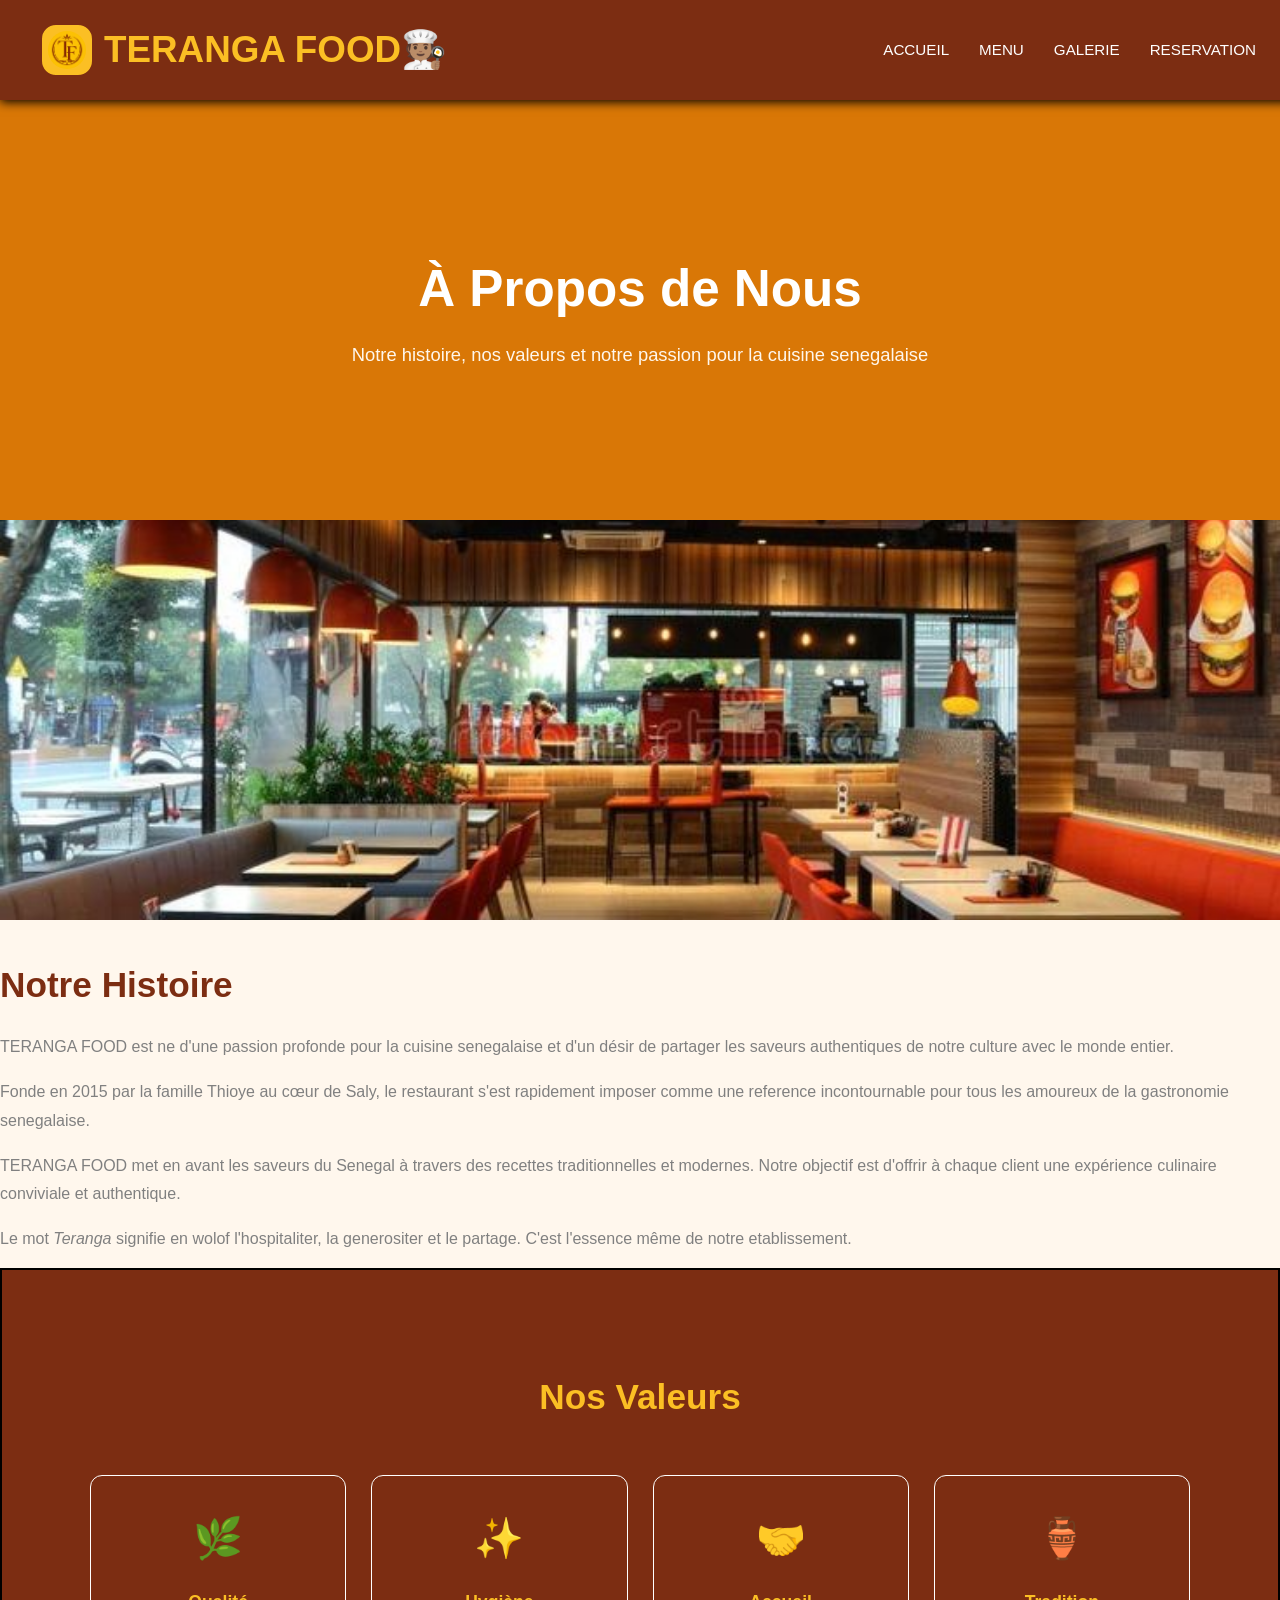
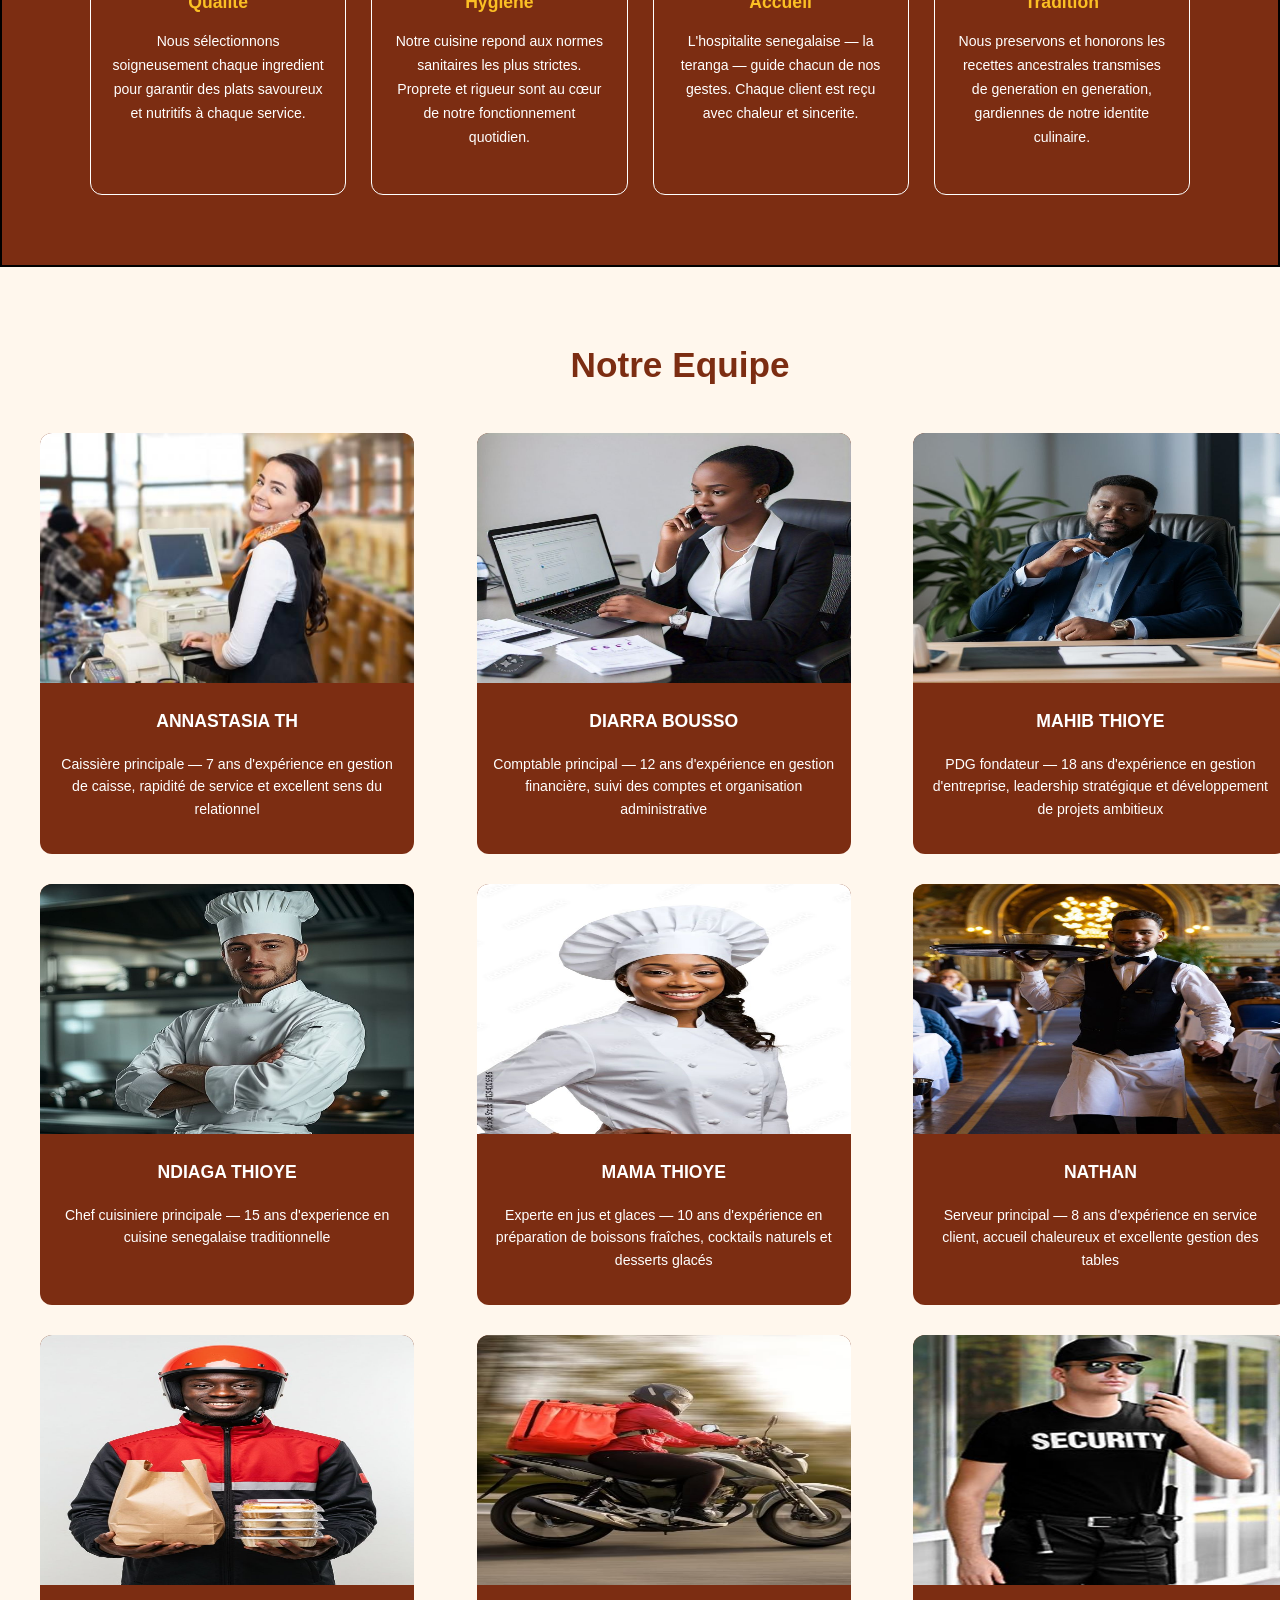
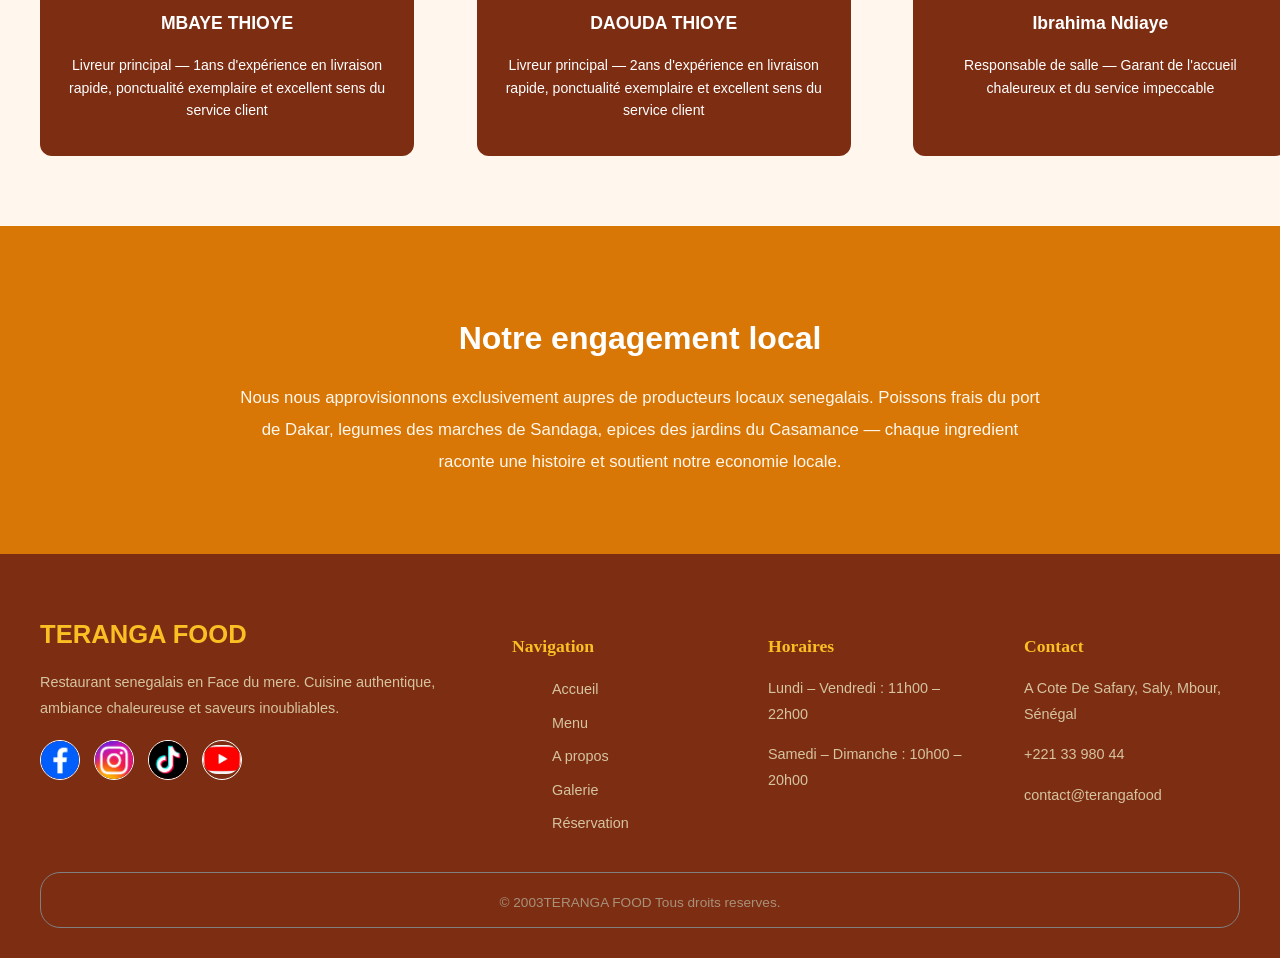
==== commit 27440b3d: "vali" ====
--- a/about.html
+++ b/about.html
@@ -178,10 +178,10 @@
       <div class="bloc52">
         <div class="bloc53">TERANGA FOOD</div>
         <p>Restaurant senegalais en Face du mere. Cuisine authentique, ambiance chaleureuse et saveurs inoubliables.</p>
-        <div class="bloc54">
-          <a href="#facebook.html"><img src="image/fb.jpg" alt=""></a>
-          <a href="#instagrame.html"><img src="image/ig.jpg" alt=""></a>
-          <a href="#tik tok.html"><img src="image/tt.jpg" alt=""></a>
+          <div class="bloc54">
+          <a href="#facebook.html"><img src="image/faceb.png" alt=""></a>
+             <a href="#instagram.html"><img src="image/inst.png" alt=""></a>
+             <a href="#tik tok.html"><img src="image/tiktoks.png" alt=""></a>
           <a href="#youtube.html"><img src="image/yt.jpg" alt=""></a>
         </div>
       </div>
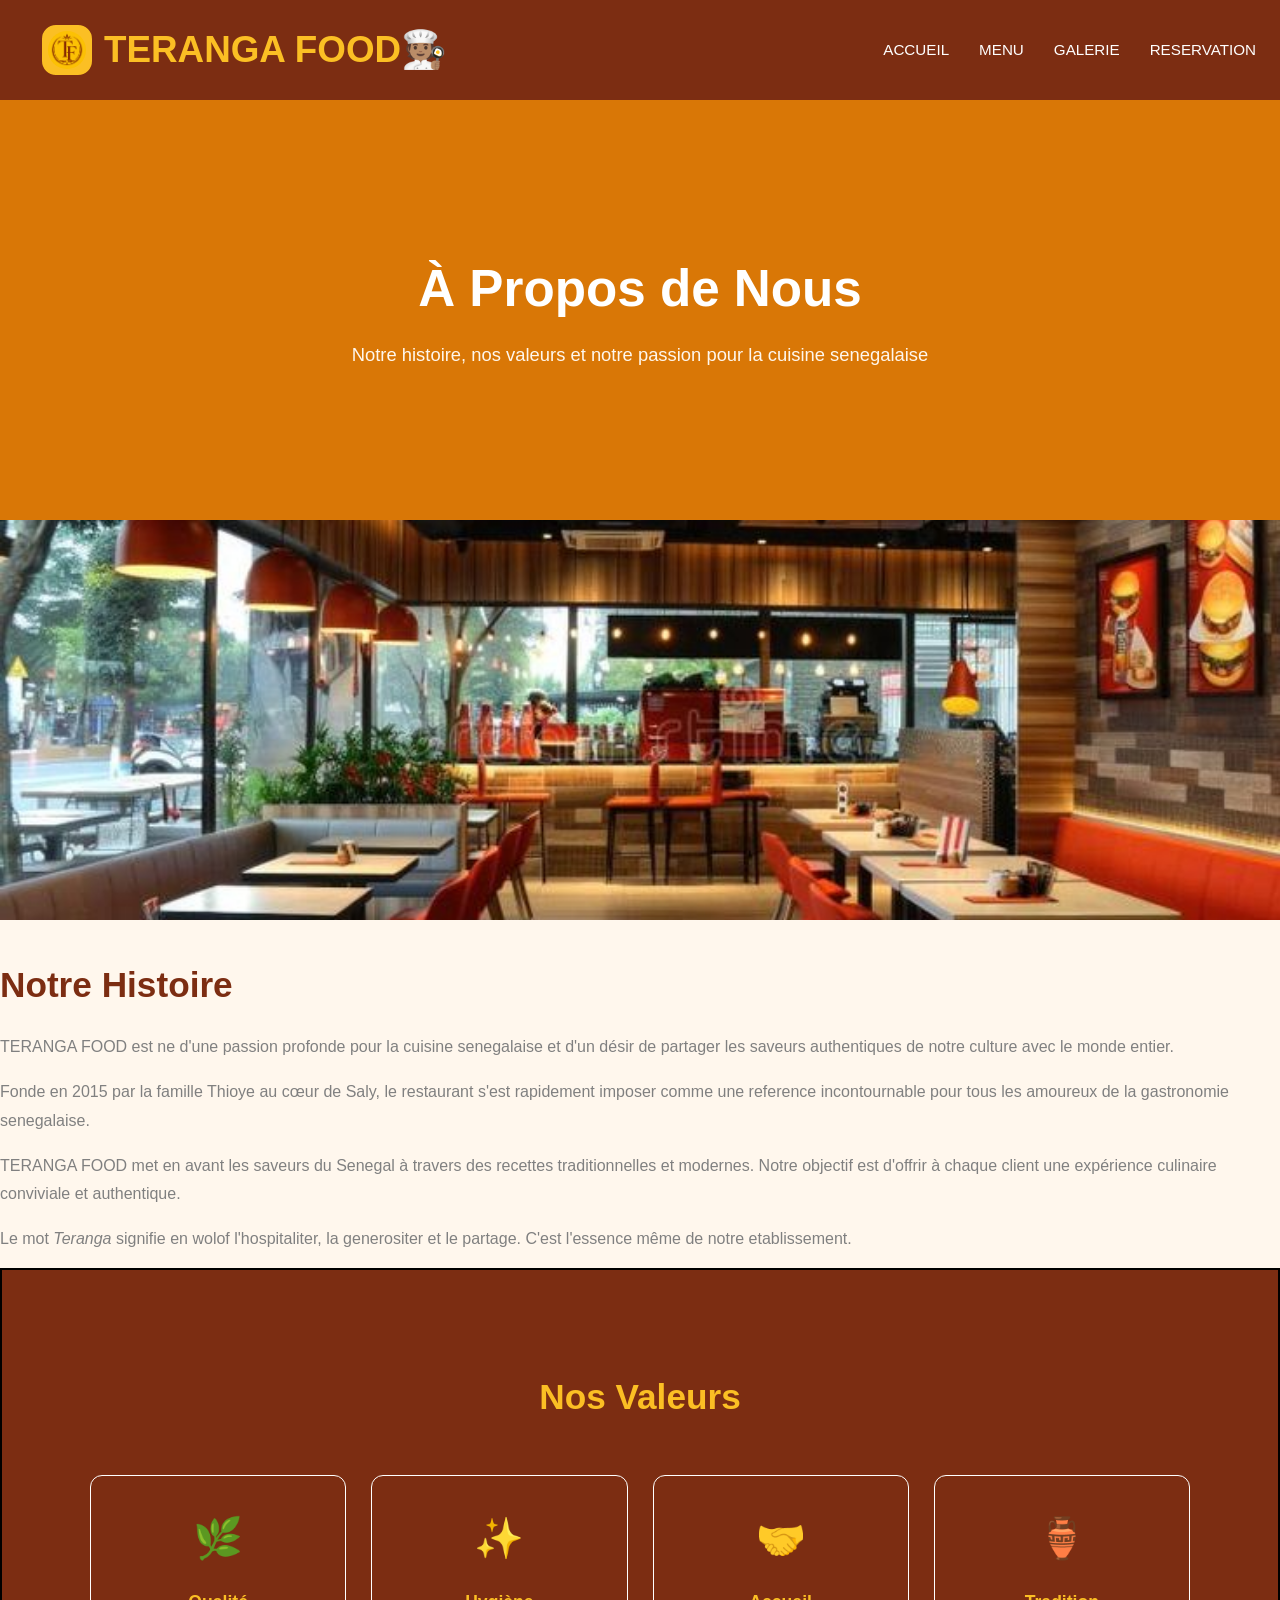
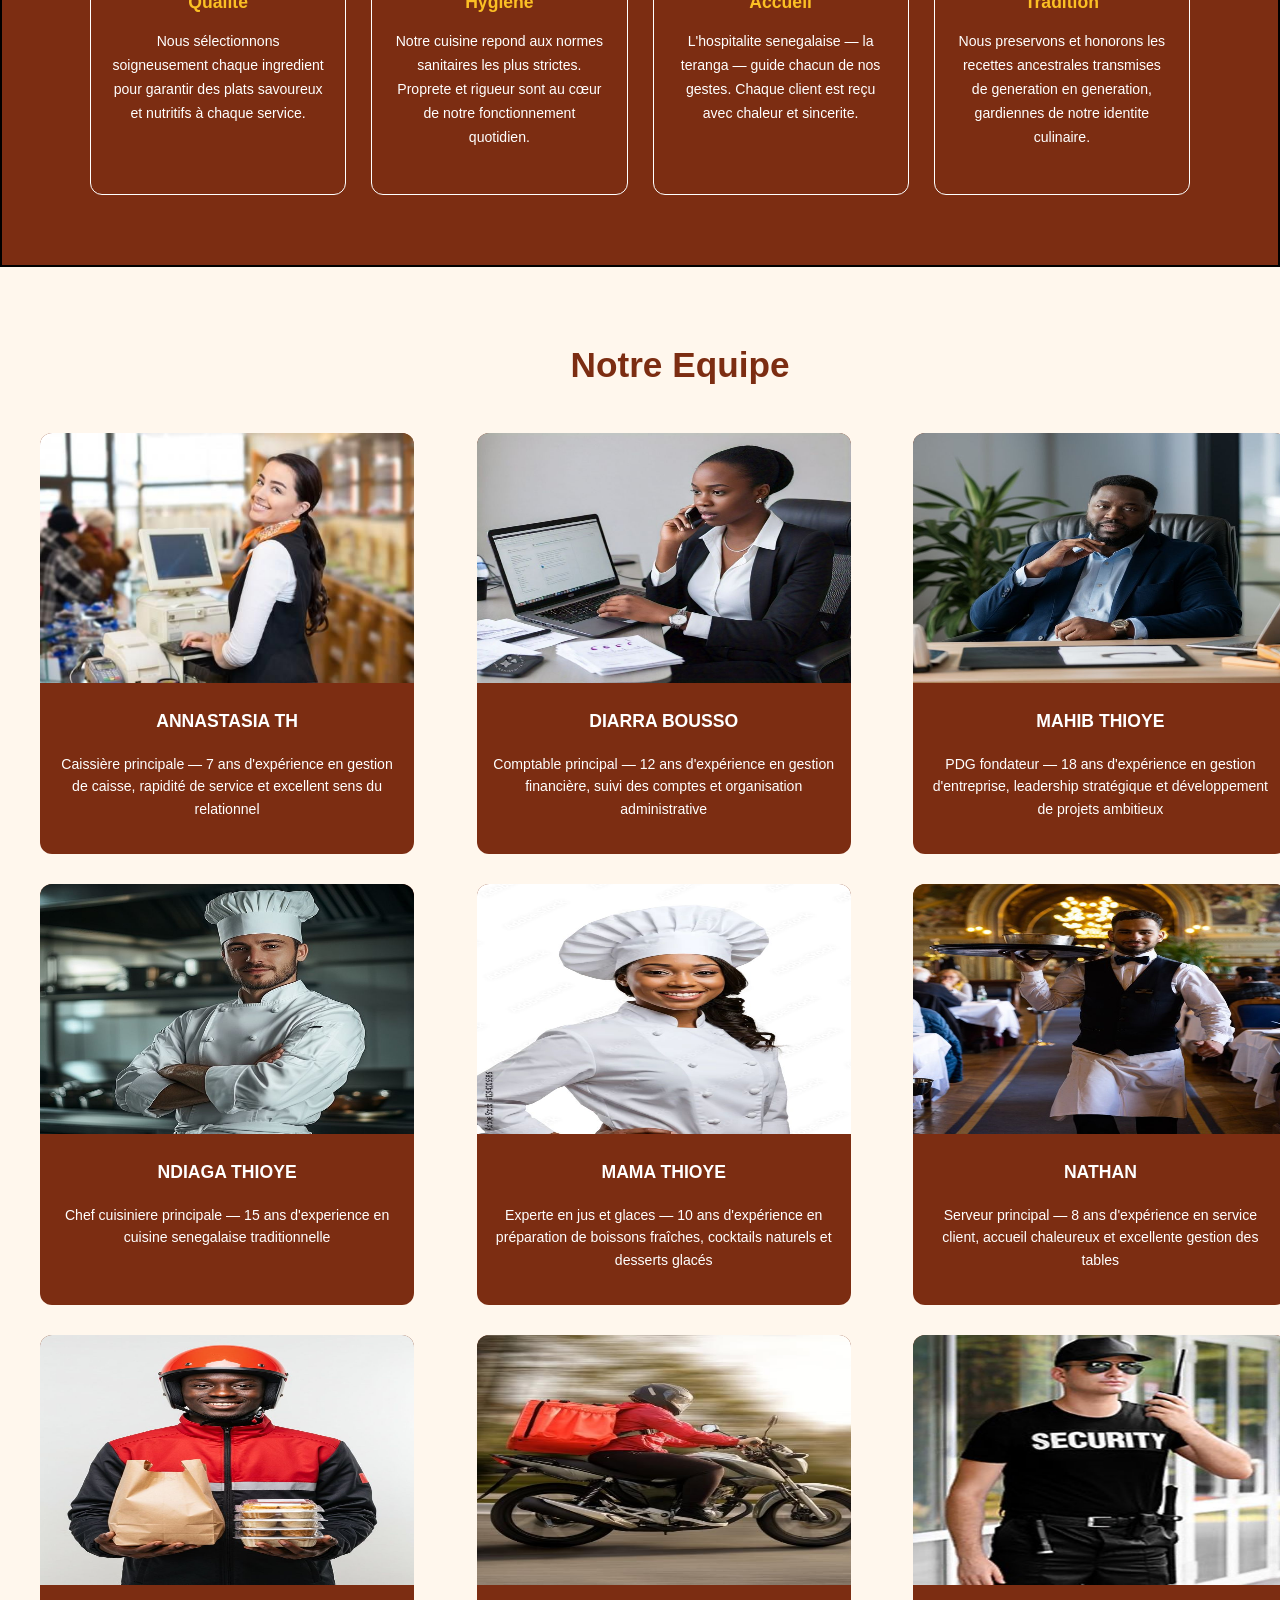
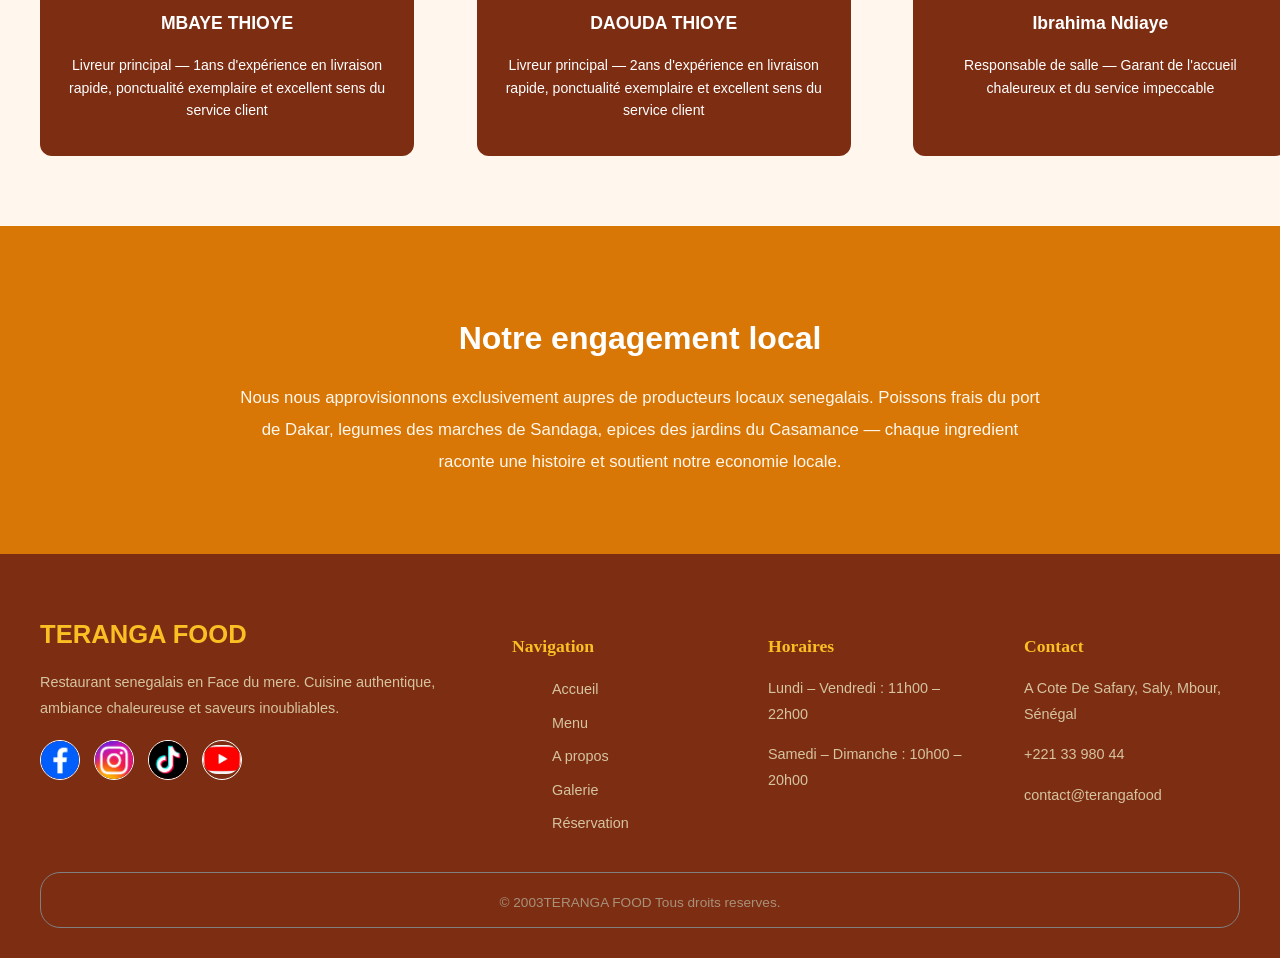
==== commit 13a77b6d: "validation" ====
--- a/about.html
+++ b/about.html
@@ -5,7 +5,7 @@
   <meta charset="UTF-8">
   <meta name="viewport" content="width=device-width, initial-scale=1.0">
   <title>TERANGA FOOD — À propos</title>
-  <link rel="stylesheet" href="style.css">
+  <link rel="stylesheet" href="css/style.css">
 </head>
 
 <body>
--- a/css/style.css
+++ b/css/style.css
@@ -0,0 +1,1130 @@
+
+body {
+   margin: 0;
+  padding: 0;
+  font-family: 'Poppins', Arial, sans-serif;
+  background-color: #FFF7ED;
+  color: #1C1917;
+  line-height: 1.6;
+}
+
+
+
+a {
+  text-decoration: none;
+ 
+}
+
+ul {
+  list-style: none;
+}
+
+                  /* TETE DE TT  */
+
+.header {
+  background-color: #7C2D12;
+  width: 95%;
+  padding: 0 40px;
+  position: fixed;
+  top: 0;
+}
+
+.header-inner {
+  display: flex;
+  align-items: center;
+  justify-content: space-between;
+  width: 100%;
+  margin: 0 auto;
+  height: 100px;
+}
+.bb{
+    display: flex;
+    gap: 10px;
+}
+.dg {
+    min-height: 98px;
+    display: flex;
+    align-items: center;
+    justify-content: space-between;
+}
+
+.brand {
+    /* border: 2px solid black; */
+    display: flex;
+    align-items: center;
+    gap: 14px;
+    text-decoration: none;
+    color: #1f2f49;
+}
+.brand img {
+    width: 38px;
+    height: 38px;
+    border-radius: 20px;
+}
+
+.log {
+    border: solid 2px   #7C2D12 ;
+    width: 50px;
+    height: 50px;
+    border-radius: 16px;
+    background:#FBBF24 ;
+    color: #7C2D12 ;
+    display: flex;
+    align-items: center;
+    justify-content: center;
+    font-weight: bold;
+    
+}
+
+.l1 {
+  font-family: sans-serif, Georgia, serif;
+  font-size: 2.3rem;
+  font-weight: 900;
+  color: #FBBF24;
+}
+
+
+.nav ul {
+  display: flex;
+  gap: 30px;
+}
+
+.nav ul li a {
+  color: #FFFFFF;
+  font-size: 0.95rem;
+  font-weight: 500;
+  padding: 6px 0;
+  border-bottom: 2px solid transparent;
+}
+ 
+.nav ul li a:hover {
+  color: #FBBF24;
+}
+
+.page-titre {
+  margin-bottom: 50px;
+  border: #D97706;
+  padding: 60px 20px;
+  text-align: center;
+  background-color:#D97706;
+
+}
+
+.page-titre h1 {
+  font-family: 'Playfair Display', Georgia, serif;
+  font-size: 2.8rem;
+  color: #FFFFFF;
+}
+
+.page-titre p {
+  color: #FFF7ED;
+  margin-top: 12px;
+  font-size: 1rem;
+}
+                         /* DEBUT DU PAGE INDEX  */
+.bloc1 {
+  /* border: 2px black solid; */
+  background-color: #D97706;
+  height: 300px;
+  display: flex;
+  align-items: center;
+  justify-content: center;
+  text-align: center;
+  padding: 60px 20px;
+  margin-top: 100px;
+}
+
+.bloc11 {
+  max-width: 750px;
+}
+
+.bloc11 h1 {
+  font-family: sans-serif;
+  font-size: 3.2rem;
+  font-weight: 900;
+  color: #FFFFFF;
+  line-height: 1.2;
+  margin-bottom: 20px;
+}
+.bloc11 p {
+  font-size: 1.15rem;
+  color: #FFF7ED;
+  margin-bottom: 35px;
+  font-weight: 300;
+}
+
+.bloc12 {
+  display: flex;
+  gap: 20px;
+  justify-content: center;
+  flex-wrap: wrap;
+}
+.btn-principal{
+  background-color: #FBBF24;
+  color: #FFFFFF;
+  padding: 12px 28px;
+  border-radius: 30px;
+  font-family: 'Poppins', Arial, sans-serif;
+  font-size: 0.95rem;
+  font-weight: 600;
+  border: none;
+
+}
+
+.btn-principal:hover {
+  background-color:#7C2D12 ;
+  color: white;
+}
+
+.btn-secondaire {
+  background-color: transparent;
+  color: #FFFFFF;
+  padding: 12px 28px;
+  border-radius: 30px;
+  font-family: 'Poppins', sans-serif;
+  font-size: 0.95rem;
+  font-weight: 600;
+  border: 2px solid #FFFFFF;
+ 
+}
+
+.btn-secondaire:hover {
+  background-color: #FFFFFF;
+  color: #7C2D12;
+}
+
+.btn-carte {
+  background-color: #D97706;
+  color: #FFFFFF;
+  padding: 9px 22px;
+  border-radius: 30px;
+  font-size: 0.88rem;
+  font-weight: 600;
+  border: none;
+ 
+}
+.btn-carte:hover {
+  background-color: #7C2D12;
+}
+
+.bloc2 {
+  width: 94%;
+  margin: 70px auto;
+  padding: 0 40px;
+  display: flex;
+  align-items: center;
+  gap: 60px;
+}
+
+.bloc21 {
+ 
+  width: 50%;
+ 
+}
+
+.bloc21 h2 {
+  font-family: Arial, sans-serif;
+  font-size: 2.2rem;
+  color: #7C2D12;
+  margin-bottom: 18px;
+}
+
+.bloc21 p {
+  color: #78716C;
+  font-size: 1rem;
+  margin-bottom: 14px;
+  line-height: 1.8;
+}
+
+.bloc22 {
+  width: 50%;
+}
+
+.bloc22 img {
+  width: 100%;
+  border-radius: 12px;
+  
+  height: 380px;
+}
+
+.bloc3 {
+  border-bottom: #FBBF24 2px solid ;
+  background-color: #7C2D12;
+  padding: 70px 40px;
+}
+
+.bloc3-titre {
+  text-align: center;
+  margin-bottom: 50px;
+}
+
+.bloc3-titre h2 {
+  font-family: sans-serif, Georgia, serif;
+  font-size: 2.2rem;
+  color: #FBBF24;
+}
+
+.bloc3-titre p {
+  color: #FFF7ED;
+  margin-top: 10px;
+  font-size: 1rem;
+}
+
+.bloc31 {
+  display: grid;
+  grid-template-columns: repeat(3, 1fr);
+  gap: 30px;
+  max-width: 1100px;
+  margin: 0 auto;
+}
+
+.bloc32 {
+  /* border: 2px solid black;   */
+  background-color: #FFFFFF;
+  border-radius: 12px;
+  overflow: hidden;
+
+}
+
+
+.bloc32 img {
+  width: 100%;
+  height: 200px;
+  object-fit: cover;
+}
+.bloc32:hover{
+     transition: 0.4s;
+     transform: scale(1.1);
+}
+
+.bloc33 {
+  padding: 20px;
+}
+
+.bloc33 h3 {
+  font-family: sans-serif, Georgia, serif;
+  font-size: 1.2rem;
+  color: #7C2D12;
+  margin-bottom: 8px;
+}
+
+.bloc33 p {
+  color: #78716C;
+  font-size: 0.9rem;
+  margin-bottom: 14px;
+}
+
+
+.carte-plat {
+  background-color: #FFFFFF;
+  border-radius: 12px;
+  overflow: hidden;
+}
+
+.carte-plat img {
+  width: 100%;
+  height: 180px;
+  
+}
+
+.carte-plat-info {
+  padding: 16px;
+}
+
+.carte-plat-info h3 {
+  font-family: sans-serif, Georgia, serif;
+  font-size: 1.05rem;
+  color: #7C2D12;
+  margin-bottom: 6px;
+}
+
+.carte-plat-info p {
+  color: #78716C;
+  font-size: 0.85rem;
+  margin-bottom: 12px;
+  line-height: 1.5;
+}
+
+.carte-plat-bas {
+  display: flex;
+  align-items: center;
+  justify-content: space-between;
+}
+
+.prix {
+  background-color: #FBBF24;
+  color: #1C1917;
+  font-weight: 700;
+  font-size: 0.95rem;
+  padding: 8px 8px;
+  border-radius: 20px;
+}
+                  /* FIN  */
+
+
+                    /* debut du page footer de tt les pages  */
+
+.bloc5 {
+  background-color: #7C2D12;
+  color: #FFF7ED;
+  padding: 60px 40px 30px;
+}
+
+.bloc51 {
+  display: grid;
+  grid-template-columns: 2fr 1fr 1fr 1fr;
+  gap: 40px;
+  max-width: 1200px;
+  margin: 0 auto;
+}
+
+.bloc52 h3 {
+  font-family: 'Playfair Display', Georgia, serif;
+  font-size: 1.1rem;
+  color: #FBBF24;
+  margin-bottom: 16px;
+}
+
+.bloc52 p {
+  font-size: 0.9rem;
+  line-height: 1.8;
+  color: #D6C4A0;
+}
+
+.bloc52 ul li {
+  margin-bottom: 8px;
+}
+
+.bloc52 ul li a {
+  color: #D6C4A0;
+  font-size: 0.9rem;
+  transition: color 0.3s;
+}
+
+.bloc52 ul li a:hover {
+  color: #FBBF24;
+}
+
+.bloc53 {
+  font-family: sans-serif, Georgia, serif;
+  font-size: 1.6rem;
+  font-weight: 900;
+  color: #FBBF24;
+  margin-bottom: 14px;
+}
+
+.bloc53 span {
+  color: #FFFFFF;
+}
+
+.bloc54 {
+  /* border: solid 2px black; */
+  display: flex;
+  gap: 14px;
+  margin-top: 18px;
+}
+
+.bloc54 a {
+   border: 1px solid white;
+  width: 38px;
+  height: 38px;
+  border-radius: 50%;
+  display: flex;
+  align-items: center;
+  justify-content: center;
+  color: #FFFFFF;
+  font-size: 0.9rem;
+  font-weight: 700;
+ 
+ 
+}
+.bloc54 a img{
+    width: 100%;
+    border-radius: 20px;
+}
+
+.bloc54 a:hover {
+  background-color: #D97706;
+}
+
+.bloc55 {
+  max-width: 1200px;
+  margin: 20px auto 0;
+  padding-top: 05px;
+  border: 1px solid gray;
+  text-align: center;
+  font-size: 0.85rem;
+  color: #A8917A;
+  border-radius: 20px;
+}
+                                            /* FIN  */
+               /* debut du page menu  */
+.page-titre{
+  width: 97%;
+  margin-top: 105px;
+  height: 250px;
+  border-radius: 10px;
+}               
+.menu-bloc1 {
+  max-width: 1200px;
+  margin: 60px auto;
+  padding: 0 40px;
+}
+
+.menu-bloc11 {
+  margin-bottom: 30px;
+}
+
+.menu-bloc11 h2 {
+  font-family: sans-serif, Georgia, serif;
+  font-size: 1.8rem;
+  color: #7C2D12;
+  padding-bottom: 10px;
+  border-bottom: 2px solid #D97706;
+
+}
+
+.menu-bloc12 {
+  display: grid;
+  grid-template-columns: repeat(4, 1fr);
+  gap: 25px;
+  margin-top: 30px;
+} */
+               /* fin du page MENU  */
+
+                                 /* DEBUT  ABOUT  */
+
+.about-bloc1 {
+  /* border:black solid 2px ;   */
+  max-width: 100%;
+  margin: 70px auto;
+  padding: 0 40px;
+  display: flex;
+  align-items: center;
+  gap: 60px;
+}
+
+.about-bloc11 {
+ width: 100%;
+}
+
+.about-bloc11 img {
+  width: 100%;
+  height: 400px;
+  object-fit: cover;
+  /* border-radius: 12px; */
+}
+
+.about-bloc12 {
+   width: 100%;
+}
+
+.about-bloc12 h2 {
+  font-family: sans-serif, Georgia, serif;
+  font-size: 2.2rem;
+  color: #7C2D12;
+  margin-bottom: 20px;
+}
+
+.about-bloc12 p {
+  color: gray;
+  font-size: 1rem;
+  line-height: 1.8;
+  margin-bottom: 14px;
+}
+
+.about-bloc2 {
+  border:  2px solid black;  
+  background-color: #7C2D12;
+  padding: 70px 40px;
+}
+
+.about-bloc2-titre {
+  text-align: center;
+  margin-bottom: 50px;
+}
+
+.about-bloc2-titre h2 {
+  font-family: sans-serif, Georgia, serif;
+  font-size: 2.2rem;
+  color: #FBBF24;
+}
+
+.about-bloc21 {
+  display: grid;
+  grid-template-columns: repeat(4, 1fr);
+  gap: 25px;
+  max-width: 1100px;
+  margin: 0 auto;
+}
+
+.about-bloc22 {
+  /* background-color: black 2PX SOLID ; */
+  border: 1px solid white;
+  border-radius: 12px;
+  padding: 30px 20px;
+  text-align: center;
+}
+
+.about-bloc22:hover {
+  background-color: maroon;
+}
+
+.about-bloc22 .icone {
+  font-size: 2.5rem;
+  margin-bottom: 14px;
+  display: block;
+}
+
+.about-bloc22 h3 {
+  font-family: sans-serif, Georgia, serif;
+  font-size: 1.1rem;
+  color: #FBBF24;
+  margin-bottom: 10px;
+}
+
+.about-bloc22 p {
+  color: white;
+  font-size: 0.88rem;
+  line-height: 1.7;
+}
+
+.about-bloc3 {
+  width: 100%;
+  margin: 70px auto;
+  padding: 0 40px;
+  text-align: center;
+}
+
+.about-bloc3 h2 {
+  font-family: sans-serif, Georgia, serif;
+  font-size: 2.2rem;
+  color: #7C2D12;
+  margin-bottom: 40px;
+}
+
+.about-bloc31 {
+  display: grid;
+  grid-template-columns: repeat(3, 1fr);
+  gap: 30px;
+}
+
+.about-bloc32 {
+  width: 92%;
+  background-color: #7C2D12;
+  border-radius: 12px;
+  overflow: hidden;
+  padding-bottom: 20px;
+  color: #FFFFFF;
+}
+
+.about-bloc32 img {
+  width: 100%;
+  height: 250px;
+
+}
+
+.about-bloc32 h3 {
+  font-family: sans-serif, Georgia, serif;
+  font-size: 1.1rem;
+  color: #FFFFFF;
+  margin-top: 16px;
+  padding: 0 16px;
+}
+
+.about-bloc32 p {
+  color: #FFFFFF;
+  font-size: 0.88rem;
+  margin-top: 6px;
+  padding: 0 16px;
+}
+
+.about-bloc4 {
+  background-color: #D97706;
+  padding: 60px 40px;
+  text-align: center;
+}
+
+.about-bloc41 {
+  max-width: 800px;
+  margin: 0 auto;
+}
+
+.about-bloc41 h2 {
+  font-family: sans-serif, Georgia, serif;
+  font-size: 2rem;
+  color: white;
+  margin-bottom: 18px;
+}
+
+.about-bloc41 p {
+  color: #FFF7ED;
+  font-size: 1.05rem;
+  line-height: 1.9;
+}
+                 /* fin about a propos */
+
+                             /* debut galerie  */
+
+.galerie-bloc1 {
+  /* border: black 2px solid ;   */
+  max-width: 1200px;
+  margin: 60px auto;
+  padding: 0 40px;
+}
+
+.galerie-bloc11 {
+  /* border:  black solid 2px ;   */
+  display: grid;
+  grid-template-columns: repeat(3, 1fr);
+  gap: 20px;
+}
+
+.galerie-bloc12 {
+   border: #7C2D12 solid 2px ;
+  border-radius: 12px;
+  overflow: hidden;
+  position: relative;
+}
+
+.galerie-bloc12 img {
+  width: 100%;
+  height: 260px;
+  object-fit: cover;
+}
+
+.galerie-legende {
+  position: absolute;
+  bottom: 0;
+  left: 0;
+  right: 0;
+  background: #7C2D12;
+  color: white;
+  padding: 14px 16px 12px;
+  font-size: 0.9rem;
+  font-weight: 500;
+ 
+}
+
+
+          /* fin galerie  */
+
+                    /* debut reservation */
+.resa-bloc1 {
+  max-width: 800px;
+  margin: 60px auto;
+  padding: 0 40px;
+}
+
+.resa-bloc1 h2 {
+  font-family: sans-serif Georgia, serif;
+  font-size: 2rem;
+  color: #7C2D12;
+  margin-bottom: 30px;
+  text-align: center;
+}
+
+.resa-bloc11 {
+  background-color: #FFFFFF;
+  border-radius: 12px;
+  padding: 40px;
+}
+
+.resa-bloc12 {
+  display: grid;
+  grid-template-columns: 1fr 1fr;
+  gap: 20px;
+}
+
+.champ {
+  display: flex;
+  flex-direction: column;
+  gap: 6px;
+}
+
+.champ-plein {
+  width: 400px;
+}
+
+.champ label {
+  font-size: 0.9rem;
+  font-weight: 600;
+  color: #1C1917;
+}
+
+.champ input{
+  padding: 12px 16px;
+  border: 2px solid #E7E5E4;
+  border-radius: 8px;
+  font-family: 'Poppins', Arial, sans-serif;
+  font-size: 0.95rem;
+  color: #1C1917;
+  background-color: #FFF7ED;
+
+}
+.champ textarea {
+  padding: 12px 16px;
+  border: 2px solid #E7E5E4;
+  border-radius: 8px;
+  font-family: 'Poppins', Arial, sans-serif;
+  font-size: 0.95rem;
+  color: #1C1917;
+  background-color: #FFF7ED;
+ 
+}
+
+.champ input:focus{
+    border-color: #D97706;
+}
+.champ textarea:focus {
+  border-color: #D97706;
+}
+
+.champ textarea {
+  resize: vertical;
+  min-height: 110px;
+}
+
+.resa-btn {
+  margin-top: 28px;
+}
+
+.resa-btn button {
+  width: 100%;
+  padding: 15px;
+  font-size: 1rem;
+  background-color: #D97706;
+  color: white;
+  border: none;
+  border-radius: 30px;
+  font-family: 'Poppins', Arial, sans-serif;
+  font-weight: 700;
+
+}
+
+.resa-btn button:hover {
+  background-color: #7C2D12;
+}
+
+.resa-bloc2 {
+  background-color: #7C2D12;
+  padding: 60px 40px;
+}
+
+.resa-bloc21 {
+  max-width: 900px;
+  margin: 0 auto;
+  display: grid;
+  grid-template-columns: repeat(3, 1fr);
+  gap: 30px;
+  text-align: center;
+}
+
+.resa-bloc22 .icone {
+  font-size: 2rem;
+  margin-bottom: 12px;
+  display: block;
+}
+
+.resa-bloc22 h3 {
+  font-family: sans-serif Georgia, serif;
+  color: #FBBF24;
+  font-size: 1.1rem;
+  margin-bottom: 10px;
+}
+
+.resa-bloc22 p {
+  color: #FFF7ED;
+  font-size: 0.9rem;
+  line-height: 1.7;
+}
+  
+     
+/* tablette */
+
+@media screen and (max-width: 820px){
+
+.header{
+  width: 100%;
+  padding: 10px 20px;
+}
+
+.header-inner{
+  flex-direction: column;
+  height: auto;
+  gap: 15px;
+}
+
+.bb{
+  justify-content: center;
+  flex-wrap: wrap;
+}
+
+.l1{
+  font-size: 1.8rem;
+  text-align: center;
+}
+
+.nav{
+  width: 100%;
+}
+
+.nav ul{
+  justify-content: center;
+  flex-wrap: wrap;
+  gap: 15px;
+}
+
+.nav ul li a{
+  font-size: 0.95rem;
+}
+
+.page-titre{
+  width: 100%;
+  height: auto;
+  margin-top: 170px;
+}
+
+.bloc1{
+  height: auto;
+  margin-top: 20px;
+}
+
+.bloc11 h1{
+  font-size: 2.4rem;
+}
+
+.bloc2{
+  flex-direction: column;
+  padding: 0 20px;
+}
+
+.bloc21{
+  width: 100%;
+}
+
+.bloc22{
+  width: 100%;
+}
+
+.bloc31{
+  grid-template-columns: repeat(2,1fr);
+}
+
+.bloc51{
+  grid-template-columns: repeat(2,1fr);
+}
+
+.menu-bloc1{
+  padding: 0 20px;
+}
+
+.menu-bloc12{
+  grid-template-columns: repeat(2,1fr);
+}
+
+.about-bloc1{
+  flex-direction: column;
+  padding: 0 20px;
+}
+
+.about-bloc21{
+  grid-template-columns: repeat(2,1fr);
+}
+
+.about-bloc31{
+  grid-template-columns: repeat(2,1fr);
+}
+
+.about-bloc3{
+  padding: 0 20px;
+}
+
+.galerie-bloc1{
+  padding: 0 20px;
+}
+
+.galerie-bloc11{
+  grid-template-columns: repeat(2,1fr);
+}
+
+.resa-bloc1{
+  padding: 0 20px;
+}
+
+.resa-bloc12{
+  grid-template-columns: 1fr;
+}
+
+.champ-plein{
+  width: 100%;
+}
+
+.resa-bloc21{
+  grid-template-columns: repeat(2,1fr);
+}
+
+}
+                      /* telephone  */
+@media screen and (max-width: 414px){
+
+.header{
+  width: 100%;
+  padding: 10px 15px;
+}
+
+.header-inner{
+  flex-direction: column;
+  height: auto;
+  gap: 10px;
+}
+
+.bb{
+  flex-direction: row;
+  flex-wrap: wrap;
+  justify-content: center;
+}
+
+.log{
+  width: 42px;
+  height: 42px;
+}
+
+.l1{
+  font-size: 1.2rem;
+  text-align: center;
+}
+
+.nav{
+  width: 100%;
+}
+
+.nav ul{
+  display: grid;
+  grid-template-columns: repeat(2,1fr);
+  gap: 10px;
+}
+
+.nav ul li a{
+  text-align: center;
+  font-size: 0.85rem;
+  padding: 8px;
+}
+
+.page-titre{
+  width: 100%;
+  margin-top: 230px;
+  padding: 40px 15px;
+}
+
+.page-titre h1{
+  font-size: 1.8rem;
+}
+
+.bloc1{
+  height: auto;
+  padding: 40px 15px;
+}
+
+.bloc11 h1{
+  font-size: 2rem;
+}
+
+.bloc11 p{
+  font-size: 1rem;
+}
+
+.bloc12{
+  flex-direction: column;
+}
+
+.bloc2{
+  padding: 0 15px;
+}
+
+.bloc31{
+  grid-template-columns: 1fr;
+}
+
+.bloc51{
+  grid-template-columns: 1fr;
+}
+
+.menu-bloc1{
+  padding: 0 15px;
+}
+
+.menu-bloc12{
+  grid-template-columns: 1fr;
+}
+
+.about-bloc1{
+  padding: 0 15px;
+}
+
+.about-bloc21{
+  grid-template-columns: 1fr;
+}
+
+.about-bloc31{
+  grid-template-columns: 1fr;
+}
+
+.about-bloc3{
+  padding: 0 15px;
+}
+
+.about-bloc32{
+  width: 100%;
+}
+
+.about-bloc11 img{
+  height: auto;
+}
+
+.about-bloc32 img{
+  width: 100%;
+  height: auto;
+}
+
+.galerie-bloc1{
+  padding: 0 15px;
+}
+
+.galerie-bloc11{
+  grid-template-columns: 1fr;
+}
+
+.resa-bloc1{
+  padding: 0 15px;
+}
+
+.resa-bloc11{
+  padding: 20px;
+}
+
+.champ-plein{
+  width: 100%;
+}
+
+.resa-bloc21{
+  grid-template-columns: 1fr;
+}
+
+.bloc5{
+  padding: 40px 15px;
+}
+
+.about-bloc2{
+  padding: 40px 15px;
+}
+
+.about-bloc4{
+  padding: 40px 15px;
+}
+
+.resa-bloc2{
+  padding: 40px 15px;
+}
+
+}
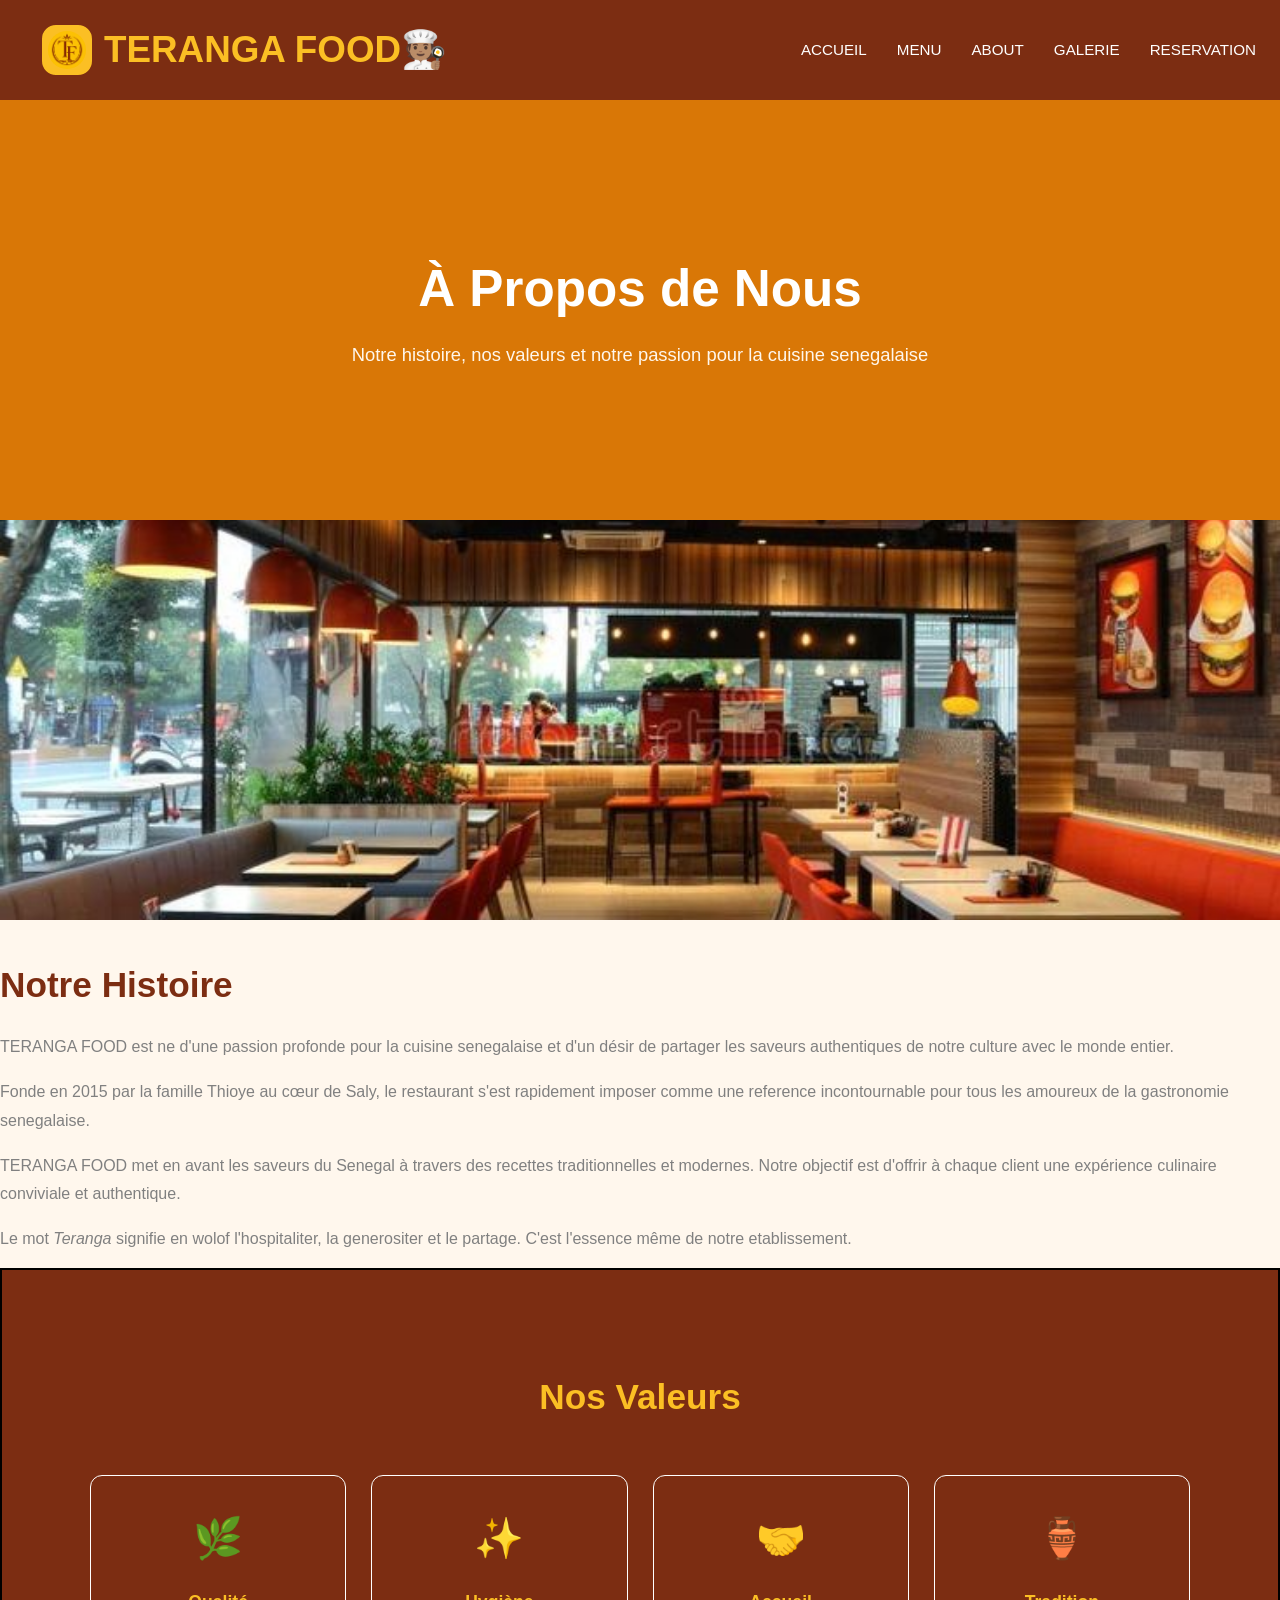
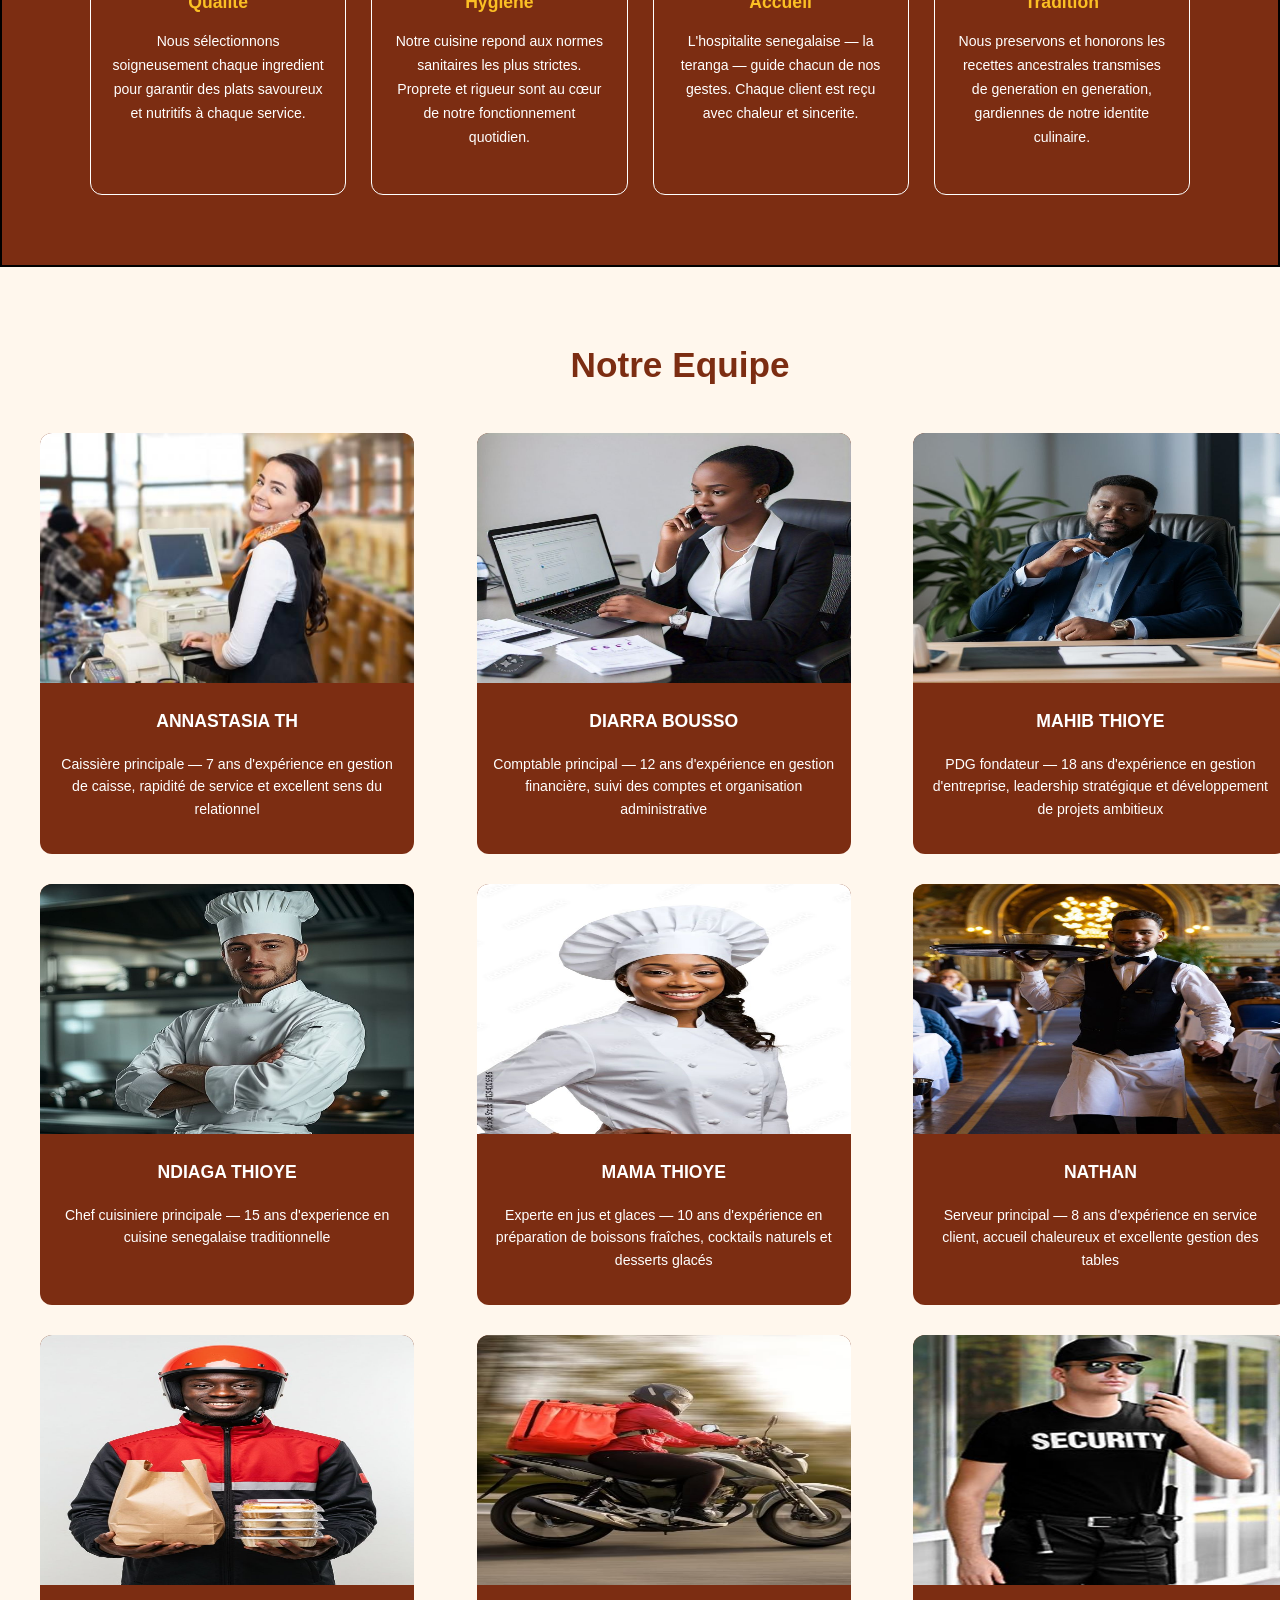
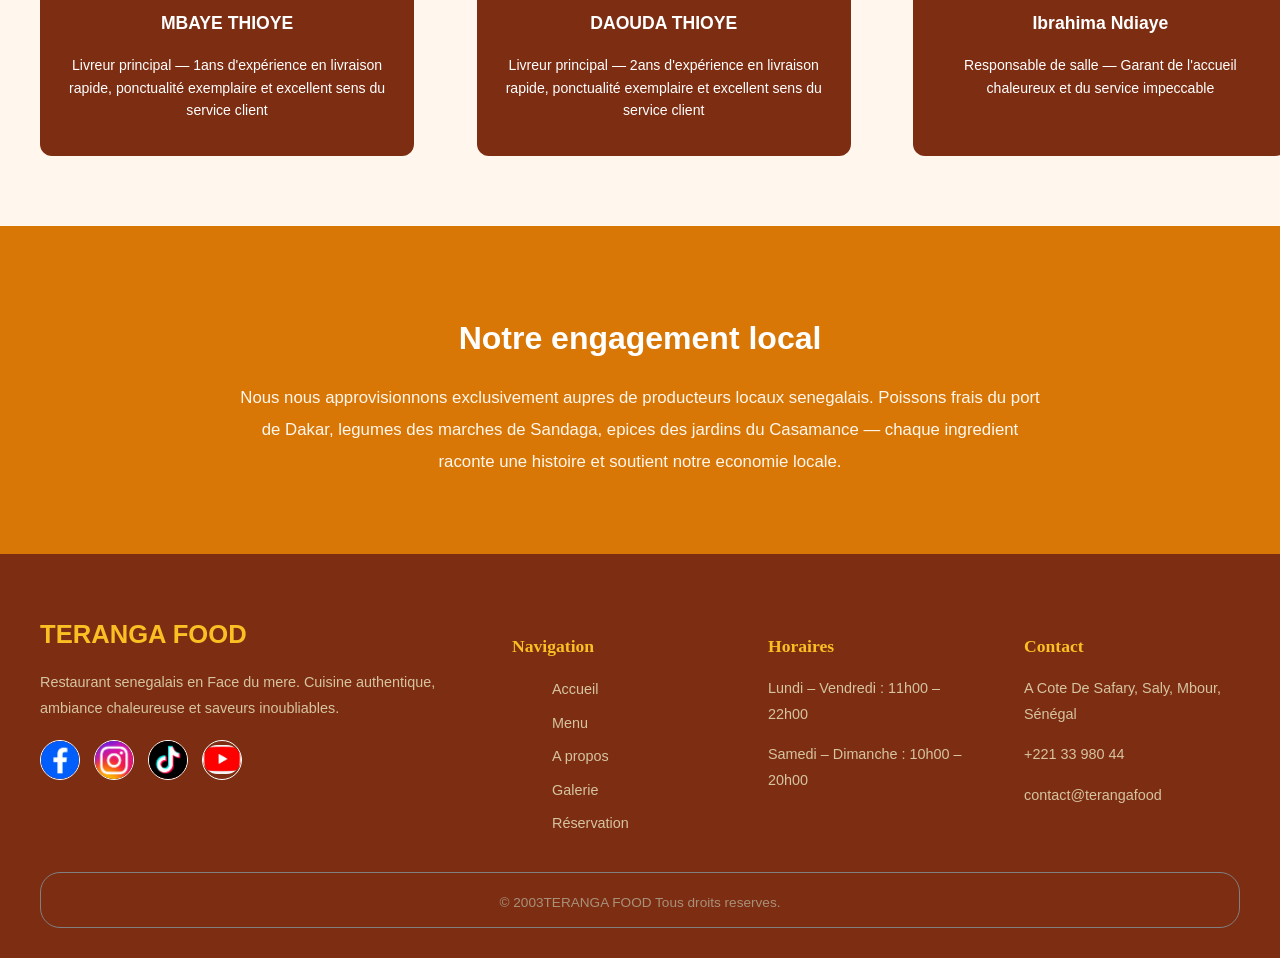
==== commit 0cae59e1: "about galerie index menu reservation style" ====
--- a/about.html
+++ b/about.html
@@ -22,6 +22,7 @@
         <ul>
           <li><a href="index.html" class="actif">ACCUEIL</a></li>
           <li><a href="menu.html">MENU</a></li>
+           <li><a href="about.html">ABOUT</a></li>
           <li><a href="galerie.html">GALERIE</a></li>
           <li><a href="reservation.html">RESERVATION</a></li>
         </ul>
--- a/css/style.css
+++ b/css/style.css
@@ -7,8 +7,6 @@
   color: #1C1917;
   line-height: 1.6;
 }
-
-
 
 a {
   text-decoration: none;
@@ -684,7 +682,7 @@
    border: #7C2D12 solid 2px ;
   border-radius: 12px;
   overflow: hidden;
-  position: relative;
+  position: relative ;
 }
 
 .galerie-bloc12 img {
